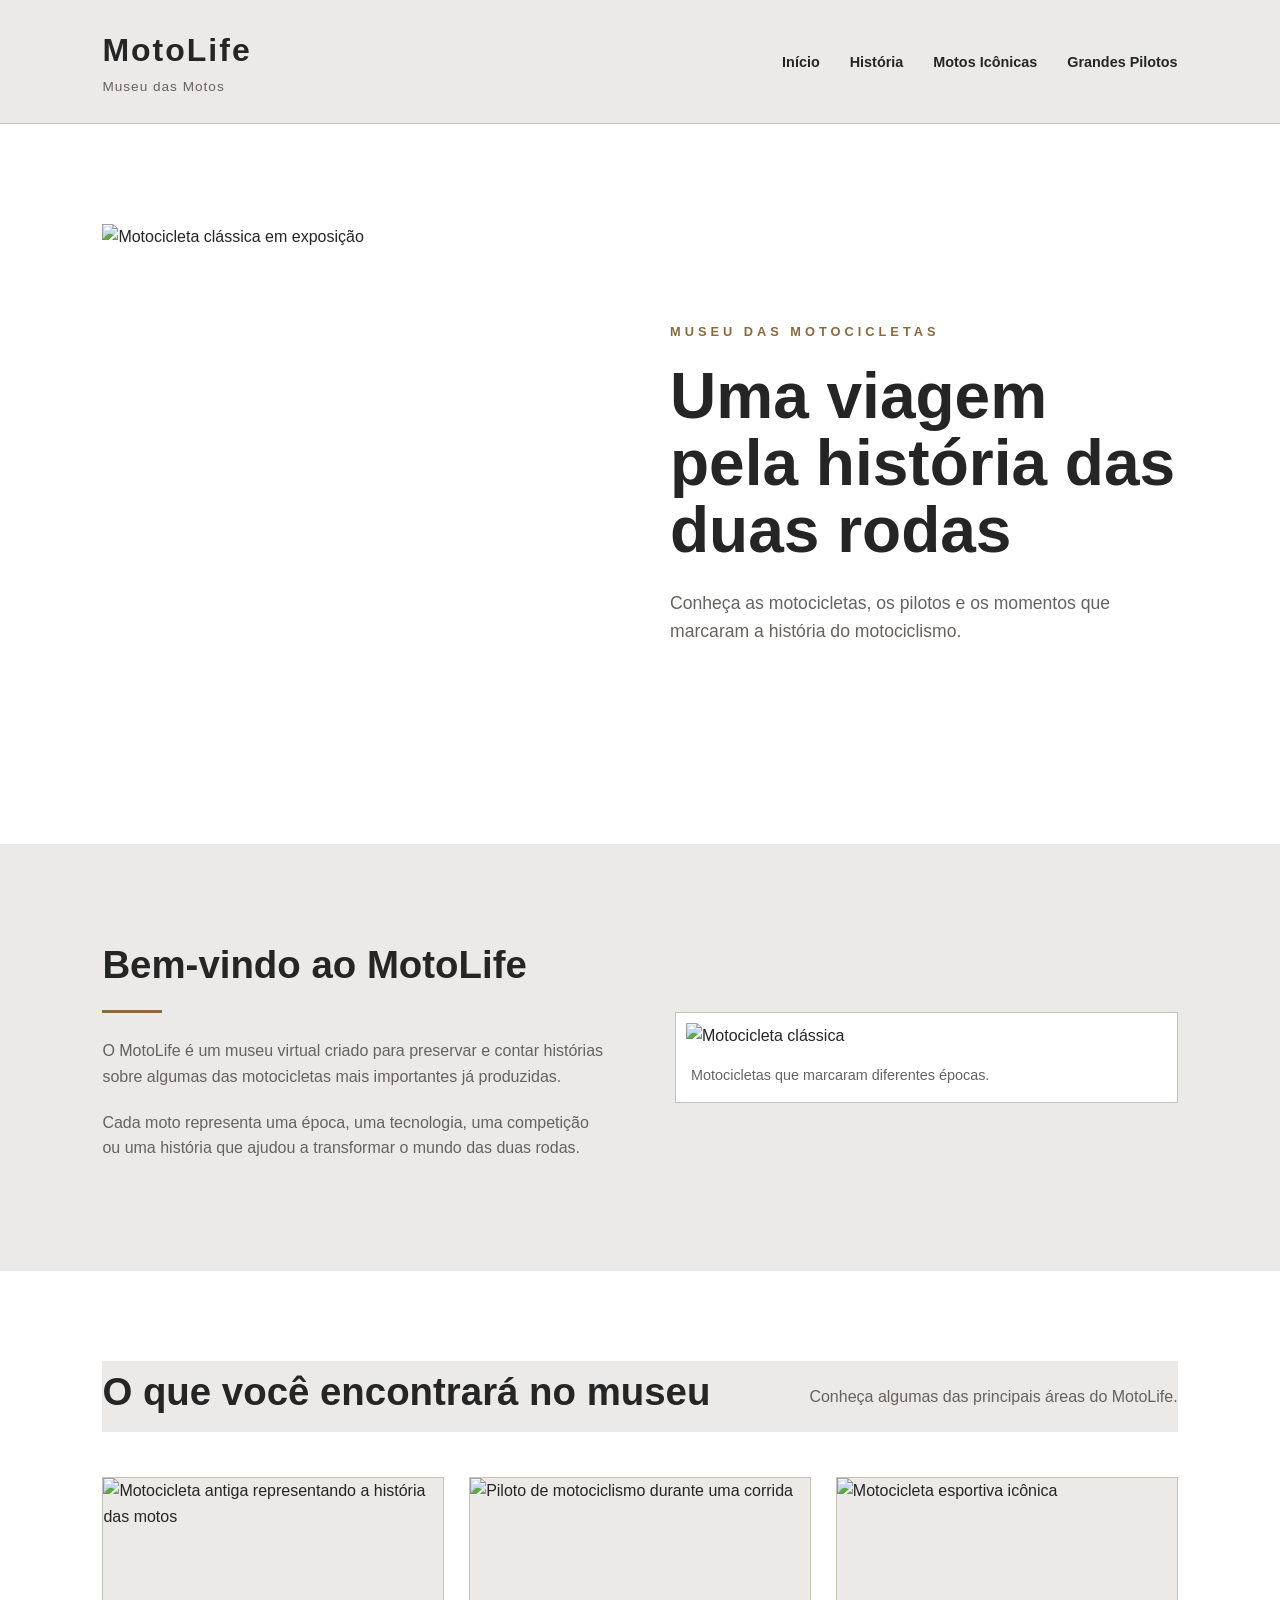
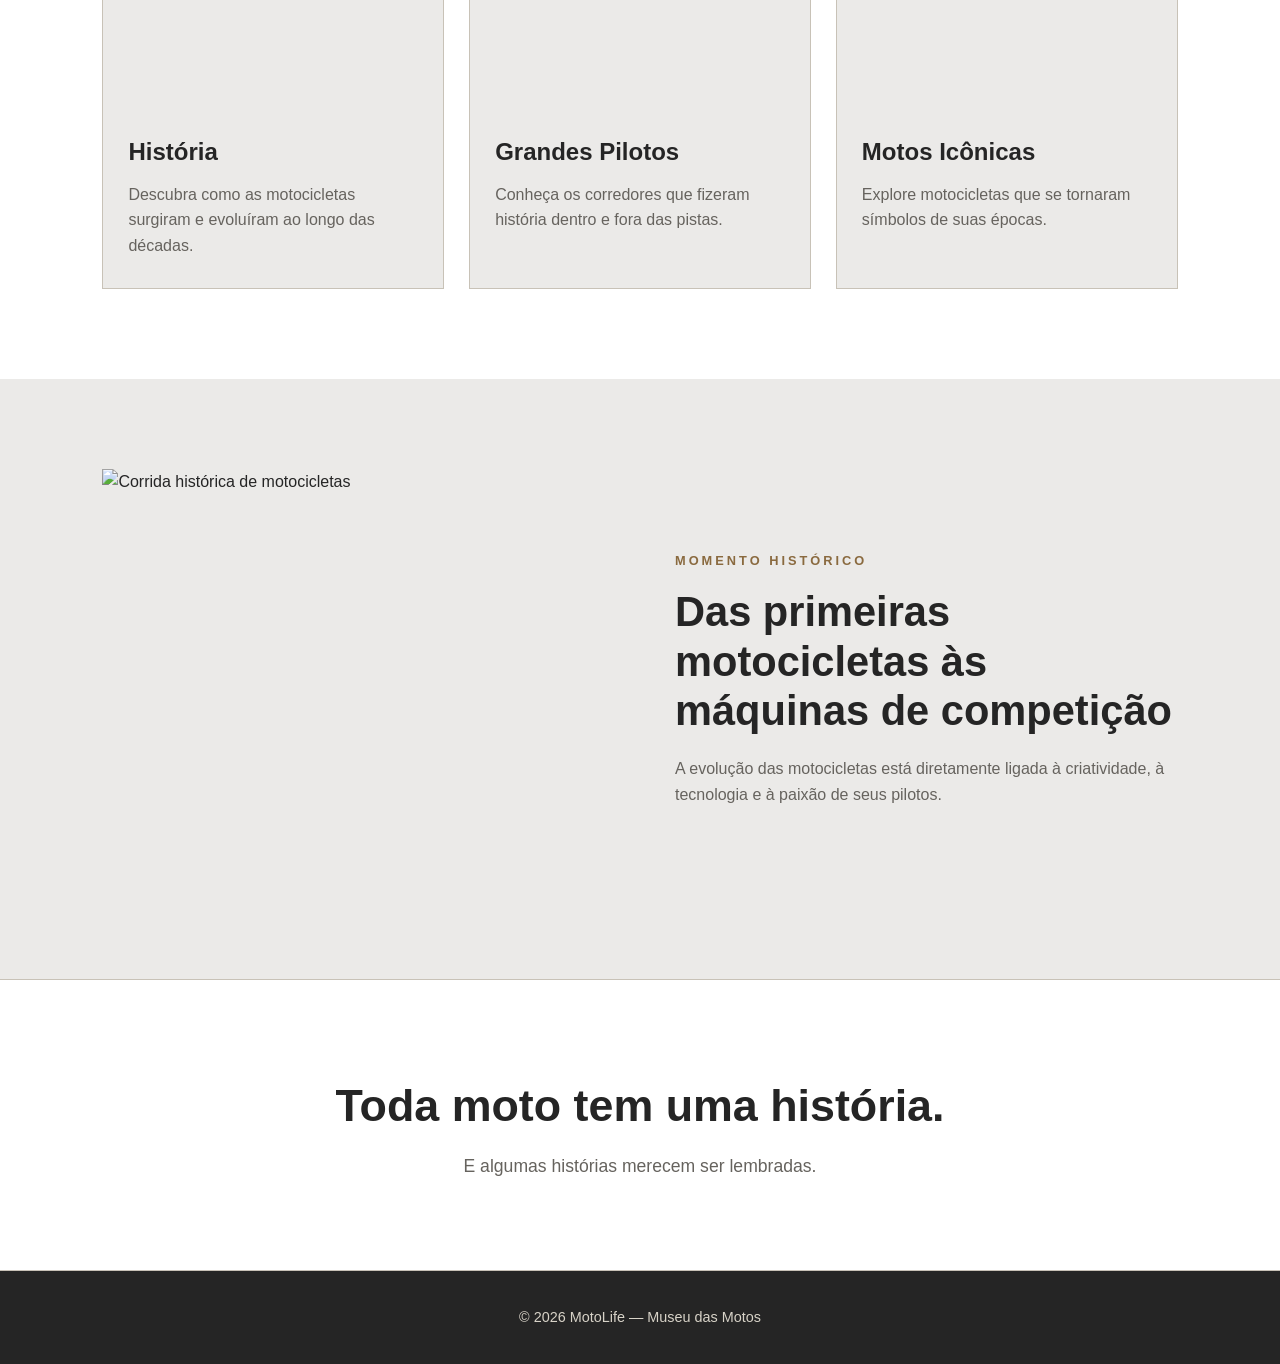
==== index.html @ 81f2f7bb "add imagens" ====
<!DOCTYPE html>
<html lang="pt-BR">

<head>
    <meta charset="UTF-8">
    <meta name="viewport" content="width=device-width, initial-scale=1.0">
     <link rel="stylesheet" href="style.css">
    <title>MotoLife | Museu das Motos</title>

    <meta name="description"
        content="MotoLife é um museu virtual dedicado à história das motocicletas e dos grandes pilotos.">
</head>

<body>

    <!-- CABEÇALHO -->
    <header>

    <div class="logo">
        <h1>MotoLife</h1>
        <p>Museu das Motos</p>
    </div>

    <nav>
        <ul>
            <li>
                <a href="index.html">Início</a>
            </li>

            <li>
                <a href="historia.html">História</a>
            </li>

            <li>
                <a href="motos.html">Motos Icônicas</a>
            </li>

            <li>
                <a href="pilotos.html">Grandes Pilotos</a>
            </li>
        </ul>
    </nav>

</header>


    <main>

        <!-- HERO -->
        <section class="hero">

            <div class="hero-imagem">

                <img
                    src="https://imgs.search.brave.com/AePEMI7SV2tPJ66_HPcptc2qGeaDlQqDUoSBNBCrRZ0/rs:fit:860:0:0:0/g:ce/aHR0cHM6Ly9pbWcu/ZnJlZXBpay5jb20v/cHNkLXByZW1pdW0v/cGlsb3RvLW1vdG9j/aWNsZXRhcy1pbmNs/aW5hLWN1cnZhLWFs/dGEtdmVsb2NpZGFk/LXBpc3RhXzU1NTYw/MS00NDM2Mi5qcGc_/c2VtdD1haXNfaHli/cmlkJnc9NzQw"
                    alt="Motocicleta clássica em exposição">

            </div>


            <div class="hero-conteudo">

                <p>MUSEU DAS MOTOCICLETAS</p>

                <h2>
                    Uma viagem pela história
                    das duas rodas
                </h2>

                <p>
                    Conheça as motocicletas, os pilotos e os momentos
                    que marcaram a história do motociclismo.
                </p>

            </div>

        </section>


        <!-- INTRODUÇÃO -->
        <section class="introducao">

            <div>

                <h2>Bem-vindo ao MotoLife</h2>

                <p>
                    O MotoLife é um museu virtual criado para preservar
                    e contar histórias sobre algumas das motocicletas
                    mais importantes já produzidas.
                </p>

                <p>
                    Cada moto representa uma época, uma tecnologia,
                    uma competição ou uma história que ajudou a transformar
                    o mundo das duas rodas.
                </p>

            </div>


            <figure>

                <img
                    src="https://commons.wikimedia.org/wiki/Special:Redirect/file/Honda%20CB%20750%20Four.jpg"
                    alt="Motocicleta clássica">

                <figcaption>
                    Motocicletas que marcaram diferentes épocas.
                </figcaption>

            </figure>

        </section>


        <!-- DESTAQUES -->
        <section class="destaques">

            <header>

                <h2>O que você encontrará no museu</h2>

                <p>
                    Conheça algumas das principais áreas do MotoLife.
                </p>

            </header>


            <div class="destaques-container">


                <!-- HISTÓRIA -->
                <article>

                    <figure>

                        <img
                            src="https://www.motociclismo.es/uploads/s1/13/88/50/53/bmw-r32-1923-1.jpeg"
                            alt="Motocicleta antiga representando a história das motos">

                    </figure>

                    <h3>História</h3>

                    <p>
                        Descubra como as motocicletas surgiram e
                        evoluíram ao longo das décadas.
                    </p>

                </article>


                <!-- PILOTOS -->
                <article>

                    <figure>

                        <img
                            src="https://i0.wp.com/classictwowheels.com.au/wp-content/uploads/2020/11/Ago-Daytona-200-TZ750-beat-Roberts-1.jpeg?resize=1536%2C1023&ssl=1"
                            alt="Piloto de motociclismo durante uma corrida">

                    </figure>

                    <h3>Grandes Pilotos</h3>

                    <p>
                        Conheça os corredores que fizeram história
                        dentro e fora das pistas.
                    </p>

                </article>


                <!-- MOTOS -->
                <article>

                    <figure>

                        <img
                            src="https://www.cyclenews.com/wp-content/uploads/2019/09/1994-Ducati-916.jpg"
                            alt="Motocicleta esportiva icônica">

                    </figure>

                    <h3>Motos Icônicas</h3>

                    <p>
                        Explore motocicletas que se tornaram
                        símbolos de suas épocas.
                    </p>

                </article>


            </div>

        </section>


        <!-- MOMENTO HISTÓRICO -->
        <section class="momento-historico">

            <figure>

                <img
                    src="imagens/corrida-historica.jpg"
                    alt="Corrida histórica de motocicletas">

            </figure>


            <div>

                <p>MOMENTO HISTÓRICO</p>

                <h2>
                    Das primeiras motocicletas
                    às máquinas de competição
                </h2>

                <p>
                    A evolução das motocicletas está diretamente ligada
                    à criatividade, à tecnologia e à paixão de seus pilotos.
                </p>

            </div>

        </section>


        <!-- CHAMADA FINAL -->
        <section class="chamada">

            <h2>
                Toda moto tem uma história.
            </h2>

            <p>
                E algumas histórias merecem ser lembradas.
            </p>

        </section>

    </main>


    <!-- RODAPÉ -->
    <footer>

        <p>
            &copy; 2026 MotoLife — Museu das Motos
        </p>

    </footer>

</body>

</html>
---- style.css ----
/* ========================================
   VARIÁVEIS DE CORES
======================================== */

:root {
    --fundo: #ebeae8;
    --fundo-secundario: #ffffff;

    --texto: #252525;
    --texto-secundario: #66635E;

    --destaque: #8A6A3F;

    --borda: #C8C2B7;
}


/* ========================================
   CONFIGURAÇÕES GERAIS
======================================== */

* {
    margin: 0;
    padding: 0;
    box-sizing: border-box;
}

html {
    scroll-behavior: smooth;
}

body {
    font-family: Arial, Helvetica, sans-serif;

    background-color: var(--fundo);
    color: var(--texto);

    line-height: 1.6;
}

img {
    width: 100%;
    display: block;
}

figure {
    margin: 0;
}


/* ========================================
   CABEÇALHO
======================================== */

header {
    background-color: var(--fundo);

    padding: 25px 8%;

    border-bottom: 1px solid var(--borda);

    display: flex;

    justify-content: space-between;

    align-items: center;

    gap: 40px;
}

nav ul {
    display: flex;

    align-items: center;

    gap: 30px;

    list-style: none;
}

nav a {
    color: var(--texto);

    text-decoration: none;

    font-size: 0.9rem;

    font-weight: bold;

    transition: color 0.3s ease;
}

nav a:hover {
    color: var(--destaque);
}

.logo h1 {
    color: var(--texto);

    font-size: 2rem;

    letter-spacing: 2px;
}

.logo p {
    color: var(--texto-secundario);

    font-size: 0.85rem;

    letter-spacing: 1px;
}


/* ========================================
   CONTEÚDO
======================================== */

main {
    width: 100%;
}

section {
    padding: 90px 8%;
}


/* ========================================
   HERO
======================================== */

.hero {
    min-height: 80vh;

    display: grid;

    grid-template-columns: 1fr 1fr;

    align-items: center;

    gap: 60px;

    background-color: var(--fundo-secundario);
}

.hero-imagem {
    height: 520px;

    overflow: hidden;
}

.hero-imagem img {
    height: 100%;

    object-fit: cover;
}

.hero-conteudo {
    max-width: 600px;
}

.hero-conteudo > p:first-child {
    color: var(--destaque);

    font-size: 0.8rem;

    font-weight: bold;

    letter-spacing: 4px;

    margin-bottom: 20px;
}

.hero-conteudo h2 {
    color: var(--texto);

    font-size: clamp(2.8rem, 5vw, 4.8rem);

    line-height: 1.05;

    margin-bottom: 25px;
}

.hero-conteudo p:last-child {
    color: var(--texto-secundario);

    font-size: 1.1rem;

    max-width: 500px;
}


/* ========================================
   INTRODUÇÃO
======================================== */

.introducao {
    display: grid;

    grid-template-columns: 1fr 1fr;

    gap: 70px;

    align-items: center;

    background-color: var(--fundo);
}

.introducao h2 {
    color: var(--texto);

    font-size: 2.4rem;

    margin-bottom: 25px;
}

.introducao h2::after {
    content: "";

    display: block;

    width: 60px;

    height: 3px;

    background-color: var(--destaque);

    margin-top: 15px;
}

.introducao p {
    color: var(--texto-secundario);

    margin-bottom: 20px;

    max-width: 600px;
}

.introducao figure {
    background-color: var(--fundo-secundario);

    padding: 10px;

    border: 1px solid var(--borda);
}

.introducao figcaption {
    color: var(--texto-secundario);

    padding: 15px 5px 5px;

    font-size: 0.9rem;
}


/* ========================================
   DESTAQUES
======================================== */

.destaques {
    background-color: var(--fundo-secundario);
}

.destaques > header {
    padding: 0;

    border: none;

    margin-bottom: 45px;
}

.destaques > header h2 {
    color: var(--texto);

    font-size: 2.4rem;

    margin-bottom: 10px;
}

.destaques > header p {
    color: var(--texto-secundario);
}

.destaques-container {
    display: grid;

    grid-template-columns: repeat(3, 1fr);

    gap: 25px;
}


/* ========================================
   CARDS
======================================== */

.destaques article {
    background-color: var(--fundo);

    border: 1px solid var(--borda);

    transition:
        transform 0.3s ease,
        box-shadow 0.3s ease;
}

.destaques article:hover {
    transform: translateY(-5px);

    box-shadow:
        0 10px 25px rgba(0, 0, 0, 0.08);
}

.destaques article figure {
    height: 230px;

    overflow: hidden;
}

.destaques article img {
    height: 100%;

    object-fit: cover;

    transition: transform 0.4s ease;
}

.destaques article:hover img {
    transform: scale(1.04);
}

.destaques article h3 {
    color: var(--texto);

    font-size: 1.5rem;

    padding: 25px 25px 10px;
}

.destaques article p {
    color: var(--texto-secundario);

    padding: 0 25px 30px;
}


/* ========================================
   MOMENTO HISTÓRICO
======================================== */

.momento-historico {
    display: grid;

    grid-template-columns: 1fr 1fr;

    gap: 70px;

    align-items: center;

    background-color: var(--fundo);
}

.momento-historico figure {
    height: 420px;

    overflow: hidden;
}

.momento-historico img {
    height: 100%;

    object-fit: cover;
}

.momento-historico div > p:first-child {
    color: var(--destaque);

    font-size: 0.8rem;

    font-weight: bold;

    letter-spacing: 3px;

    margin-bottom: 15px;
}

.momento-historico h2 {
    color: var(--texto);

    font-size: 2.6rem;

    line-height: 1.2;

    margin-bottom: 20px;
}

.momento-historico div > p:last-child {
    color: var(--texto-secundario);

    max-width: 500px;
}


/* ========================================
   CHAMADA FINAL
======================================== */

.chamada {
    text-align: center;

    background-color: var(--fundo-secundario);

    border-top: 1px solid var(--borda);
    border-bottom: 1px solid var(--borda);
}

.chamada h2 {
    color: var(--texto);

    font-size: 2.8rem;

    margin-bottom: 10px;
}

.chamada p {
    color: var(--texto-secundario);

    font-size: 1.1rem;
}


/* ========================================
   RODAPÉ
======================================== */

footer {
    background-color: #252525;

    text-align: center;

    padding: 35px 8%;
}

footer p {
    color: #D8D3C8;

    font-size: 0.9rem;
}


/* ========================================
   TABLETS
======================================== */

@media (max-width: 900px) {

    .hero {
        grid-template-columns: 1fr;
    }

    .hero-imagem {
        height: 400px;
    }

    .introducao {
        grid-template-columns: 1fr;
    }

    .momento-historico {
        grid-template-columns: 1fr;
    }

    .destaques-container {
        grid-template-columns: 1fr;
    }

}


/* ========================================
   CELULARES
======================================== */

@media (max-width: 600px) {

    section {
        padding: 60px 6%;
    }

    header {
        padding: 20px 6%;
    }

    .hero {
        gap: 30px;
    }

    .hero-imagem {
        height: 300px;
    }

    .hero-conteudo h2 {
        font-size: 2.6rem;
    }

    .introducao h2,
    .destaques > header h2 {
        font-size: 2rem;
    }

    .momento-historico h2 {
        font-size: 2.1rem;
    }

    .momento-historico figure {
        height: 280px;
    }

    .chamada h2 {
        font-size: 2.1rem;
    }

}
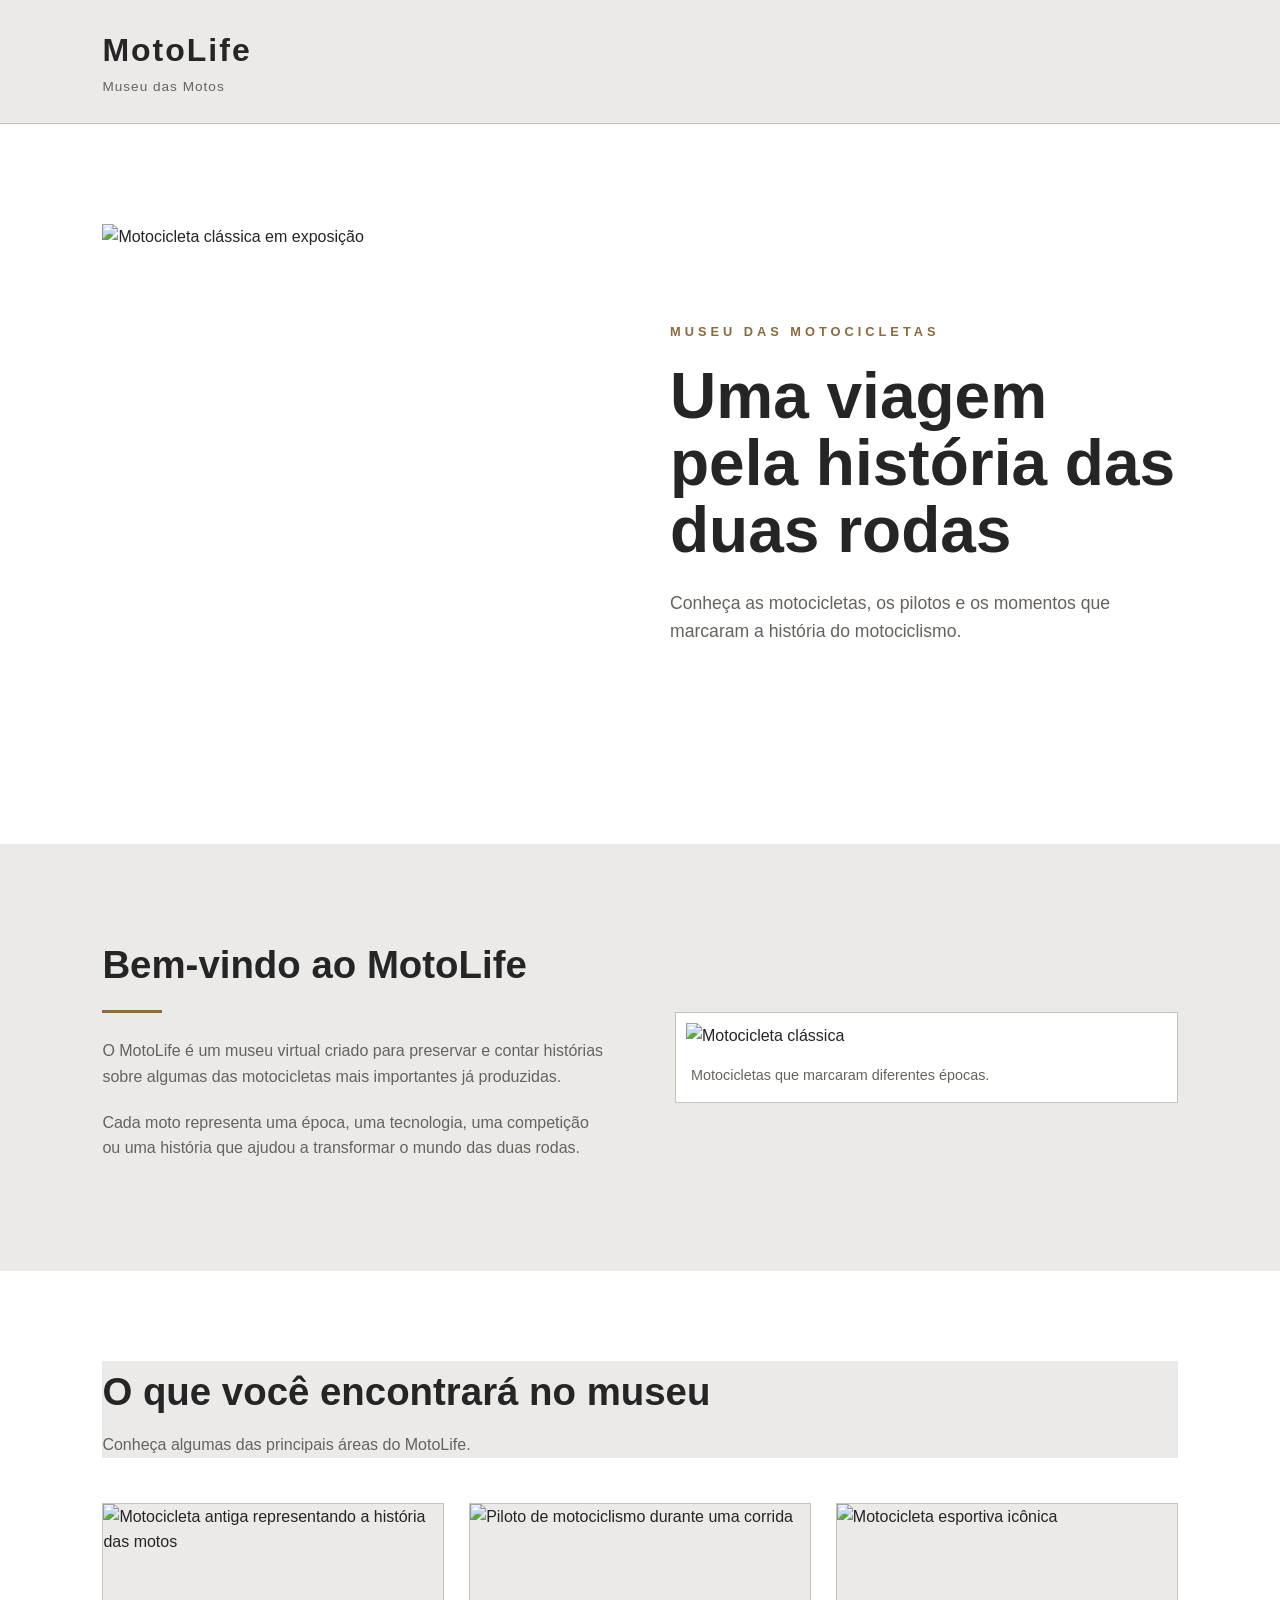
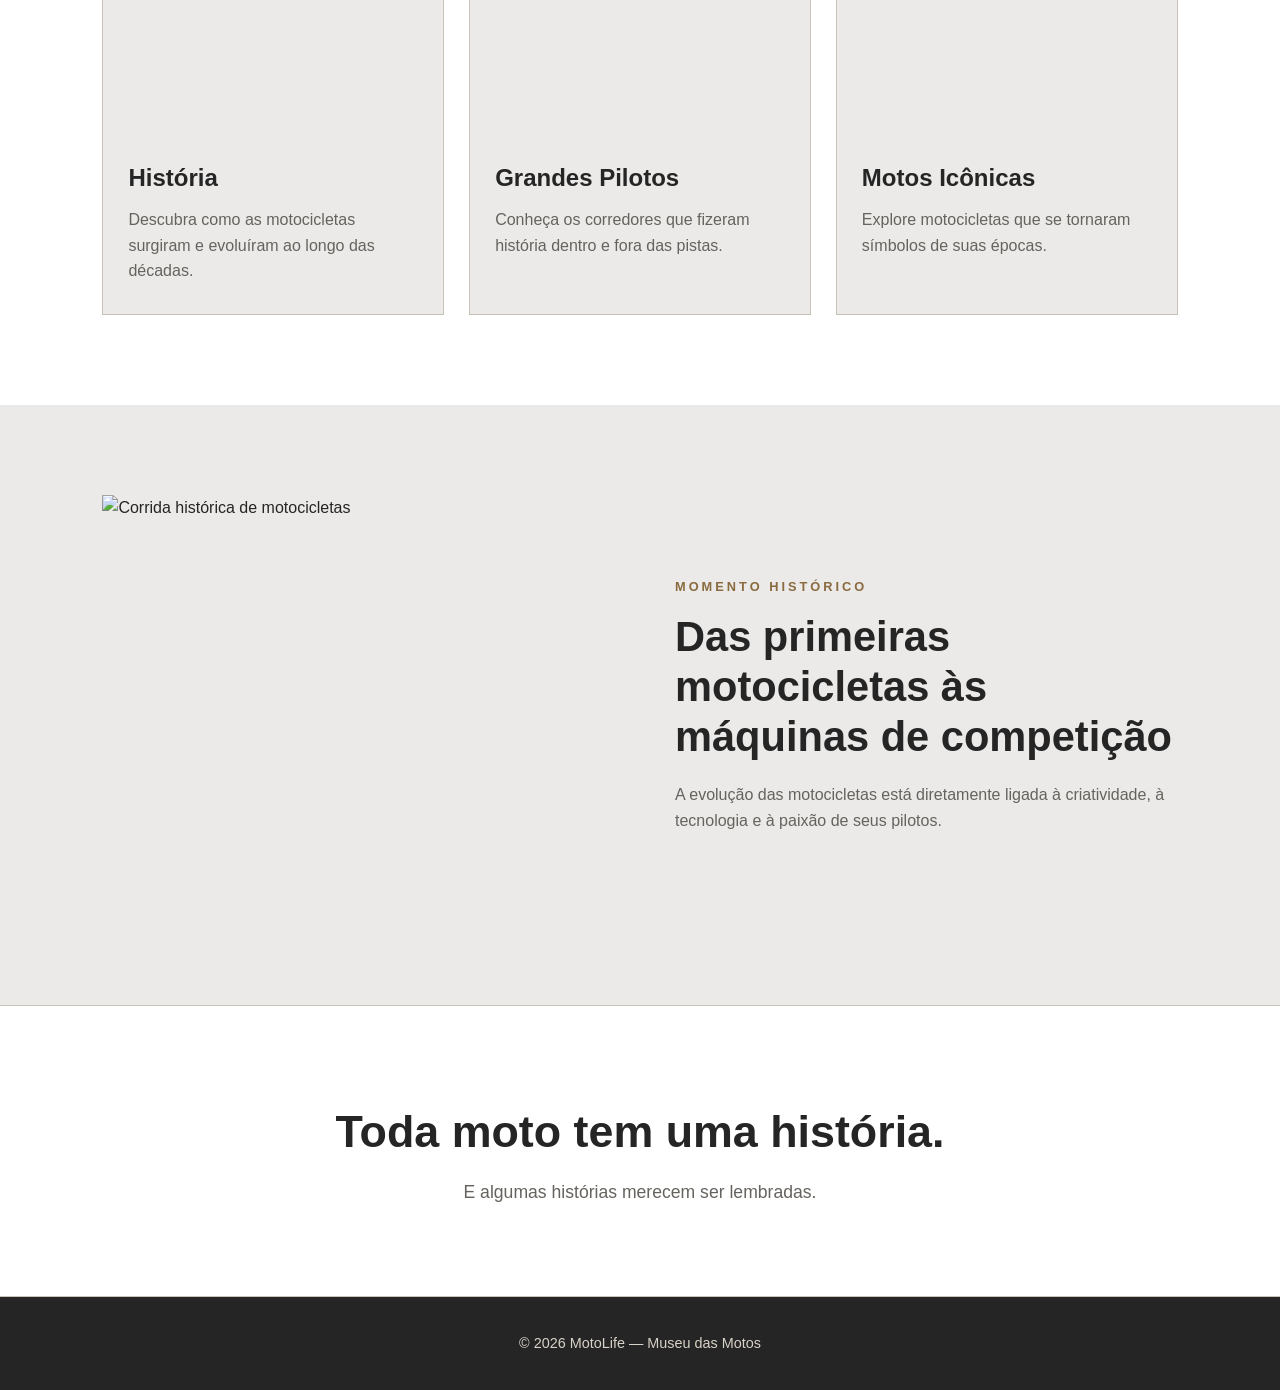
==== commit ff4d15c6: "Merge branch 'main' of https://github.com/anthonyperondi/Tcc" ====
--- a/index.html
+++ b/index.html
@@ -22,27 +22,7 @@
         <p>Museu das Motos</p>
     </div>
 
-    <nav>
-        <ul>
-            <li>
-                <a href="index.html">Início</a>
-            </li>
-
-            <li>
-                <a href="historia.html">História</a>
-            </li>
-
-            <li>
-                <a href="motos.html">Motos Icônicas</a>
-            </li>
-
-            <li>
-                <a href="pilotos.html">Grandes Pilotos</a>
-            </li>
-        </ul>
-    </nav>
-
-</header>
+    </header>
 
 
     <main>
--- a/style.css
+++ b/style.css
@@ -59,40 +59,6 @@
     padding: 25px 8%;
 
     border-bottom: 1px solid var(--borda);
-
-    display: flex;
-
-    justify-content: space-between;
-
-    align-items: center;
-
-    gap: 40px;
-}
-
-nav ul {
-    display: flex;
-
-    align-items: center;
-
-    gap: 30px;
-
-    list-style: none;
-}
-
-nav a {
-    color: var(--texto);
-
-    text-decoration: none;
-
-    font-size: 0.9rem;
-
-    font-weight: bold;
-
-    transition: color 0.3s ease;
-}
-
-nav a:hover {
-    color: var(--destaque);
 }
 
 .logo h1 {
@@ -522,3 +488,866 @@
 
 }
 
+/* ========================================
+   PÁGINA - HISTÓRIA DAS MOTOS
+======================================== */
+
+
+/* ========================================
+   ABERTURA DA HISTÓRIA
+======================================== */
+
+.historia-abertura {
+    display: grid;
+
+    grid-template-columns: 1fr 1fr;
+
+    gap: 70px;
+
+    align-items: center;
+
+    background-color: var(--fundo-secundario);
+}
+
+.historia-abertura-conteudo {
+    max-width: 600px;
+}
+
+.titulo-secao {
+    color: var(--destaque);
+
+    font-size: 0.8rem;
+
+    font-weight: bold;
+
+    letter-spacing: 3px;
+
+    margin-bottom: 15px;
+}
+
+.historia-abertura h2 {
+    color: var(--texto);
+
+    font-size: clamp(2.8rem, 5vw, 4.5rem);
+
+    line-height: 1.05;
+
+    margin-bottom: 25px;
+}
+
+.historia-abertura-conteudo > p:last-child {
+    color: var(--texto-secundario);
+
+    font-size: 1.1rem;
+
+    max-width: 550px;
+}
+
+.historia-abertura-imagem {
+    height: 500px;
+
+    background-color: var(--fundo);
+
+    padding: 10px;
+
+    border: 1px solid var(--borda);
+}
+
+.historia-abertura-imagem img {
+    height: 100%;
+
+    object-fit: cover;
+}
+
+.historia-abertura-imagem figcaption {
+    color: var(--texto-secundario);
+
+    padding: 10px 5px;
+
+    font-size: 0.85rem;
+}
+
+
+/* ========================================
+   CABEÇALHOS DAS SEÇÕES
+======================================== */
+
+.secao-header {
+    padding: 0;
+
+    border: none;
+
+    background: transparent;
+
+    margin-bottom: 50px;
+}
+
+.secao-header h2 {
+    color: var(--texto);
+
+    font-size: 2.6rem;
+
+    margin-bottom: 10px;
+}
+
+.secao-header > p:last-child {
+    color: var(--texto-secundario);
+
+    max-width: 650px;
+}
+
+
+/* ========================================
+   LINHA DO TEMPO
+======================================== */
+
+.linha-tempo {
+    background-color: var(--fundo);
+}
+
+.linha-tempo-marcadores {
+    display: flex;
+
+    justify-content: space-between;
+
+    align-items: center;
+
+    position: relative;
+
+    max-width: 900px;
+
+    margin: 0 auto 80px;
+
+    padding: 0 10px;
+}
+
+.linha-tempo-marcadores::before {
+    content: "";
+
+    position: absolute;
+
+    top: 50%;
+
+    left: 0;
+
+    right: 0;
+
+    height: 2px;
+
+    background-color: var(--borda);
+
+    z-index: 0;
+}
+
+.linha-tempo-marcadores span {
+    position: relative;
+
+    z-index: 1;
+
+    background-color: var(--fundo);
+
+    border: 2px solid var(--destaque);
+
+    width: 55px;
+
+    height: 55px;
+
+    border-radius: 50%;
+
+    display: flex;
+
+    align-items: center;
+
+    justify-content: center;
+
+    text-align: center;
+
+    color: var(--texto);
+
+    font-size: 0.75rem;
+
+    font-weight: bold;
+}
+
+
+/* ========================================
+   EVENTOS HISTÓRICOS
+======================================== */
+
+.evento-historico {
+    max-width: 1100px;
+
+    margin: 0 auto 100px;
+}
+
+.evento-ano {
+    margin-bottom: 20px;
+}
+
+.evento-ano span {
+    color: var(--destaque);
+
+    font-size: 1.5rem;
+
+    font-weight: bold;
+
+    letter-spacing: 2px;
+}
+
+.evento-conteudo {
+    display: grid;
+
+    grid-template-columns: 1fr 1fr;
+
+    gap: 60px;
+
+    align-items: center;
+}
+
+.evento-conteudo figure {
+    height: 400px;
+
+    overflow: hidden;
+
+    background-color: var(--fundo-secundario);
+
+    padding: 8px;
+
+    border: 1px solid var(--borda);
+}
+
+.evento-conteudo figure img {
+    height: 100%;
+
+    object-fit: cover;
+}
+
+.evento-conteudo figcaption {
+    display: none;
+}
+
+.evento-texto h3 {
+    color: var(--texto);
+
+    font-size: 2.3rem;
+
+    line-height: 1.15;
+
+    margin-bottom: 20px;
+}
+
+.evento-texto p:not(.titulo-secao) {
+    color: var(--texto-secundario);
+
+    margin-bottom: 15px;
+
+    max-width: 500px;
+}
+
+
+/* ========================================
+   EVENTO INVERTIDO
+======================================== */
+
+.evento-invertido .evento-conteudo {
+    grid-template-columns: 1fr 1fr;
+}
+
+.evento-invertido .evento-conteudo figure {
+    order: 2;
+}
+
+.evento-invertido .evento-texto {
+    order: 1;
+}
+
+
+/* ========================================
+   MOTO EM DESTAQUE
+======================================== */
+
+.moto-destaque {
+    max-width: 1200px;
+
+    margin: 0 auto 100px;
+
+    display: grid;
+
+    grid-template-columns: 1.2fr 1fr;
+
+    background-color: var(--fundo-secundario);
+
+    border: 1px solid var(--borda);
+}
+
+.moto-destaque-imagem {
+    min-height: 500px;
+
+    overflow: hidden;
+}
+
+.moto-destaque-imagem img {
+    width: 100%;
+
+    height: 100%;
+
+    object-fit: cover;
+}
+
+.moto-destaque-conteudo {
+    padding: 60px;
+    
+    display: flex;
+
+    flex-direction: column;
+
+    justify-content: center;
+}
+
+.moto-destaque-conteudo h3 {
+    color: var(--texto);
+
+    font-size: 2.8rem;
+
+    margin-bottom: 20px;
+}
+
+.moto-destaque-conteudo > p:not(.titulo-secao) {
+    color: var(--texto-secundario);
+
+    margin-bottom: 35px;
+}
+
+
+/* ========================================
+   FICHA DA MOTO
+======================================== */
+
+.ficha-moto {
+    display: grid;
+
+    grid-template-columns: repeat(3, 1fr);
+
+    border-top: 1px solid var(--borda);
+
+    padding-top: 25px;
+
+    gap: 15px;
+}
+
+.ficha-moto div {
+    display: flex;
+
+    flex-direction: column;
+
+    gap: 5px;
+}
+
+.ficha-moto strong {
+    color: var(--texto);
+
+    font-size: 1.2rem;
+}
+
+.ficha-moto span {
+    color: var(--texto-secundario);
+
+    font-size: 0.75rem;
+
+    text-transform: uppercase;
+
+    letter-spacing: 1px;
+}
+
+
+/* ========================================
+   CURIOSIDADE
+======================================== */
+
+.curiosidade {
+    max-width: 900px;
+
+    margin: 0 auto 100px;
+
+    padding: 40px;
+
+    display: grid;
+
+    grid-template-columns: 70px 1fr;
+
+    gap: 25px;
+
+    align-items: center;
+
+    background-color: var(--fundo-secundario);
+
+    border: 1px solid var(--borda);
+
+    border-left: 4px solid var(--destaque);
+}
+
+.curiosidade-icone {
+    width: 55px;
+
+    height: 55px;
+
+    border-radius: 50%;
+
+    background-color: var(--destaque);
+
+    color: white;
+
+    display: flex;
+
+    align-items: center;
+
+    justify-content: center;
+
+    font-size: 1.5rem;
+
+    font-weight: bold;
+}
+
+.curiosidade h3 {
+    color: var(--texto);
+
+    font-size: 1.5rem;
+
+    margin-bottom: 10px;
+}
+
+.curiosidade p:not(.titulo-secao) {
+    color: var(--texto-secundario);
+}
+
+
+/* ========================================
+   GALERIA DE PERÍODO
+======================================== */
+
+.galeria-periodo {
+    background-color: var(--fundo-secundario);
+}
+
+.motos-periodo {
+    display: grid;
+
+    grid-template-columns: repeat(3, 1fr);
+
+    gap: 25px;
+}
+
+.card-moto {
+    background-color: var(--fundo);
+
+    border: 1px solid var(--borda);
+
+    transition:
+        transform 0.3s ease,
+        box-shadow 0.3s ease;
+}
+
+.card-moto:hover {
+    transform: translateY(-5px);
+
+    box-shadow:
+        0 10px 25px rgba(0, 0, 0, 0.08);
+}
+
+.card-moto figure {
+    height: 250px;
+
+    overflow: hidden;
+}
+
+.card-moto figure img {
+    width: 100%;
+
+    height: 100%;
+
+    object-fit: cover;
+
+    transition: transform 0.4s ease;
+}
+
+.card-moto:hover img {
+    transform: scale(1.04);
+}
+
+.card-moto > div {
+    padding: 25px;
+}
+
+.card-moto span {
+    color: var(--destaque);
+
+    font-size: 0.75rem;
+
+    font-weight: bold;
+
+    letter-spacing: 2px;
+}
+
+.card-moto h3 {
+    color: var(--texto);
+
+    font-size: 1.6rem;
+
+    margin: 5px 0 10px;
+}
+
+.card-moto p {
+    color: var(--texto-secundario);
+
+    font-size: 0.95rem;
+}
+
+
+/* ========================================
+   EVOLUÇÃO DAS ESPORTIVAS
+======================================== */
+
+.evolucao-esportivas {
+    background-color: var(--fundo);
+}
+
+.evolucao-container {
+    display: grid;
+
+    grid-template-columns: repeat(3, 1fr);
+
+    gap: 30px;
+}
+
+.evolucao-container article {
+    background-color: var(--fundo-secundario);
+
+    border: 1px solid var(--borda);
+}
+
+.evolucao-container figure {
+    height: 260px;
+
+    overflow: hidden;
+}
+
+.evolucao-container figure img {
+    height: 100%;
+
+    object-fit: cover;
+}
+
+.evolucao-container article > div {
+    padding: 25px;
+}
+
+.evolucao-container span {
+    color: var(--destaque);
+
+    font-size: 0.8rem;
+
+    font-weight: bold;
+
+    letter-spacing: 2px;
+}
+
+.evolucao-container h3 {
+    color: var(--texto);
+
+    font-size: 1.5rem;
+
+    margin: 5px 0 10px;
+}
+
+.evolucao-container p {
+    color: var(--texto-secundario);
+}
+
+
+/* ========================================
+   TECNOLOGIA
+======================================== */
+
+.tecnologia {
+    background-color: var(--fundo-secundario);
+}
+
+.tecnologia-container {
+    display: grid;
+
+    grid-template-columns: repeat(4, 1fr);
+
+    gap: 20px;
+}
+
+.tecnologia-container article {
+    padding: 30px;
+
+    background-color: var(--fundo);
+
+    border: 1px solid var(--borda);
+}
+
+.tecnologia-container span {
+    color: var(--destaque);
+
+    font-size: 0.8rem;
+
+    font-weight: bold;
+}
+
+.tecnologia-container h3 {
+    color: var(--texto);
+
+    font-size: 1.3rem;
+
+    margin: 15px 0 10px;
+}
+
+.tecnologia-container p {
+    color: var(--texto-secundario);
+
+    font-size: 0.9rem;
+}
+
+
+/* ========================================
+   FUTURO
+======================================== */
+
+.futuro {
+    display: grid;
+
+    grid-template-columns: 1fr 1fr;
+
+    gap: 70px;
+
+    align-items: center;
+
+    background-color: var(--fundo);
+}
+
+.futuro figure {
+    height: 420px;
+
+    overflow: hidden;
+
+    border: 1px solid var(--borda);
+}
+
+.futuro figure img {
+    height: 100%;
+
+    object-fit: cover;
+}
+
+.futuro h2 {
+    color: var(--texto);
+
+    font-size: 2.6rem;
+
+    line-height: 1.15;
+
+    margin-bottom: 20px;
+}
+
+.futuro div > p:not(.titulo-secao) {
+    color: var(--texto-secundario);
+
+    margin-bottom: 20px;
+
+    max-width: 500px;
+}
+
+
+/* ========================================
+   FINAL DA HISTÓRIA
+======================================== */
+
+.historia-final {
+    text-align: center;
+
+    background-color: var(--fundo-secundario);
+
+    border-top: 1px solid var(--borda);
+}
+
+.historia-final > p {
+    color: var(--destaque);
+
+    font-size: 0.8rem;
+
+    font-weight: bold;
+
+    letter-spacing: 3px;
+
+    margin-bottom: 15px;
+}
+
+.historia-final h2 {
+    color: var(--texto);
+
+    font-size: 2.8rem;
+
+    line-height: 1.15;
+
+    max-width: 700px;
+
+    margin: 0 auto 30px;
+}
+
+.historia-final a {
+    display: inline-block;
+
+    padding: 12px 25px;
+
+    background-color: var(--texto);
+
+    color: white;
+
+    text-decoration: none;
+
+    font-weight: bold;
+
+    transition: background-color 0.3s ease;
+}
+
+.historia-final a:hover {
+    background-color: var(--destaque);
+}
+
+
+/* ========================================
+   RESPONSIVIDADE - HISTÓRIA
+======================================== */
+
+@media (max-width: 900px) {
+
+    .historia-abertura {
+        grid-template-columns: 1fr;
+    }
+
+    .historia-abertura-imagem {
+        height: 400px;
+    }
+
+    .linha-tempo-marcadores {
+        overflow-x: auto;
+
+        justify-content: flex-start;
+
+        gap: 30px;
+    }
+
+    .linha-tempo-marcadores::before {
+        display: none;
+    }
+
+    .evento-conteudo {
+        grid-template-columns: 1fr;
+    }
+
+    .evento-invertido .evento-conteudo {
+        grid-template-columns: 1fr;
+    }
+
+    .evento-invertido .evento-conteudo figure {
+        order: 1;
+    }
+
+    .evento-invertido .evento-texto {
+        order: 2;
+    }
+
+    .moto-destaque {
+        grid-template-columns: 1fr;
+    }
+
+    .moto-destaque-imagem {
+        min-height: 400px;
+    }
+
+    .motos-periodo {
+        grid-template-columns: 1fr;
+    }
+
+    .evolucao-container {
+        grid-template-columns: 1fr;
+    }
+
+    .tecnologia-container {
+        grid-template-columns: repeat(2, 1fr);
+    }
+
+    .futuro {
+        grid-template-columns: 1fr;
+    }
+
+}
+
+
+@media (max-width: 600px) {
+
+    .historia-abertura h2 {
+        font-size: 2.6rem;
+    }
+
+    .historia-abertura-imagem {
+        height: 300px;
+    }
+
+    .secao-header h2 {
+        font-size: 2rem;
+    }
+
+    .evento-historico {
+        margin-bottom: 70px;
+    }
+
+    .evento-conteudo figure {
+        height: 280px;
+    }
+
+    .evento-texto h3 {
+        font-size: 1.9rem;
+    }
+
+    .moto-destaque-imagem {
+        min-height: 280px;
+    }
+
+    .moto-destaque-conteudo {
+        padding: 30px;
+    }
+
+    .moto-destaque-conteudo h3 {
+        font-size: 2.1rem;
+    }
+
+    .ficha-moto {
+        grid-template-columns: 1fr;
+    }
+
+    .curiosidade {
+        grid-template-columns: 1fr;
+
+        padding: 30px;
+    }
+
+    .tecnologia-container {
+        grid-template-columns: 1fr;
+    }
+
+    .futuro figure {
+        height: 280px;
+    }
+
+    .futuro h2 {
+        font-size: 2.1rem;
+    }
+
+    .historia-final h2 {
+        font-size: 2.1rem;
+    }
+
+}
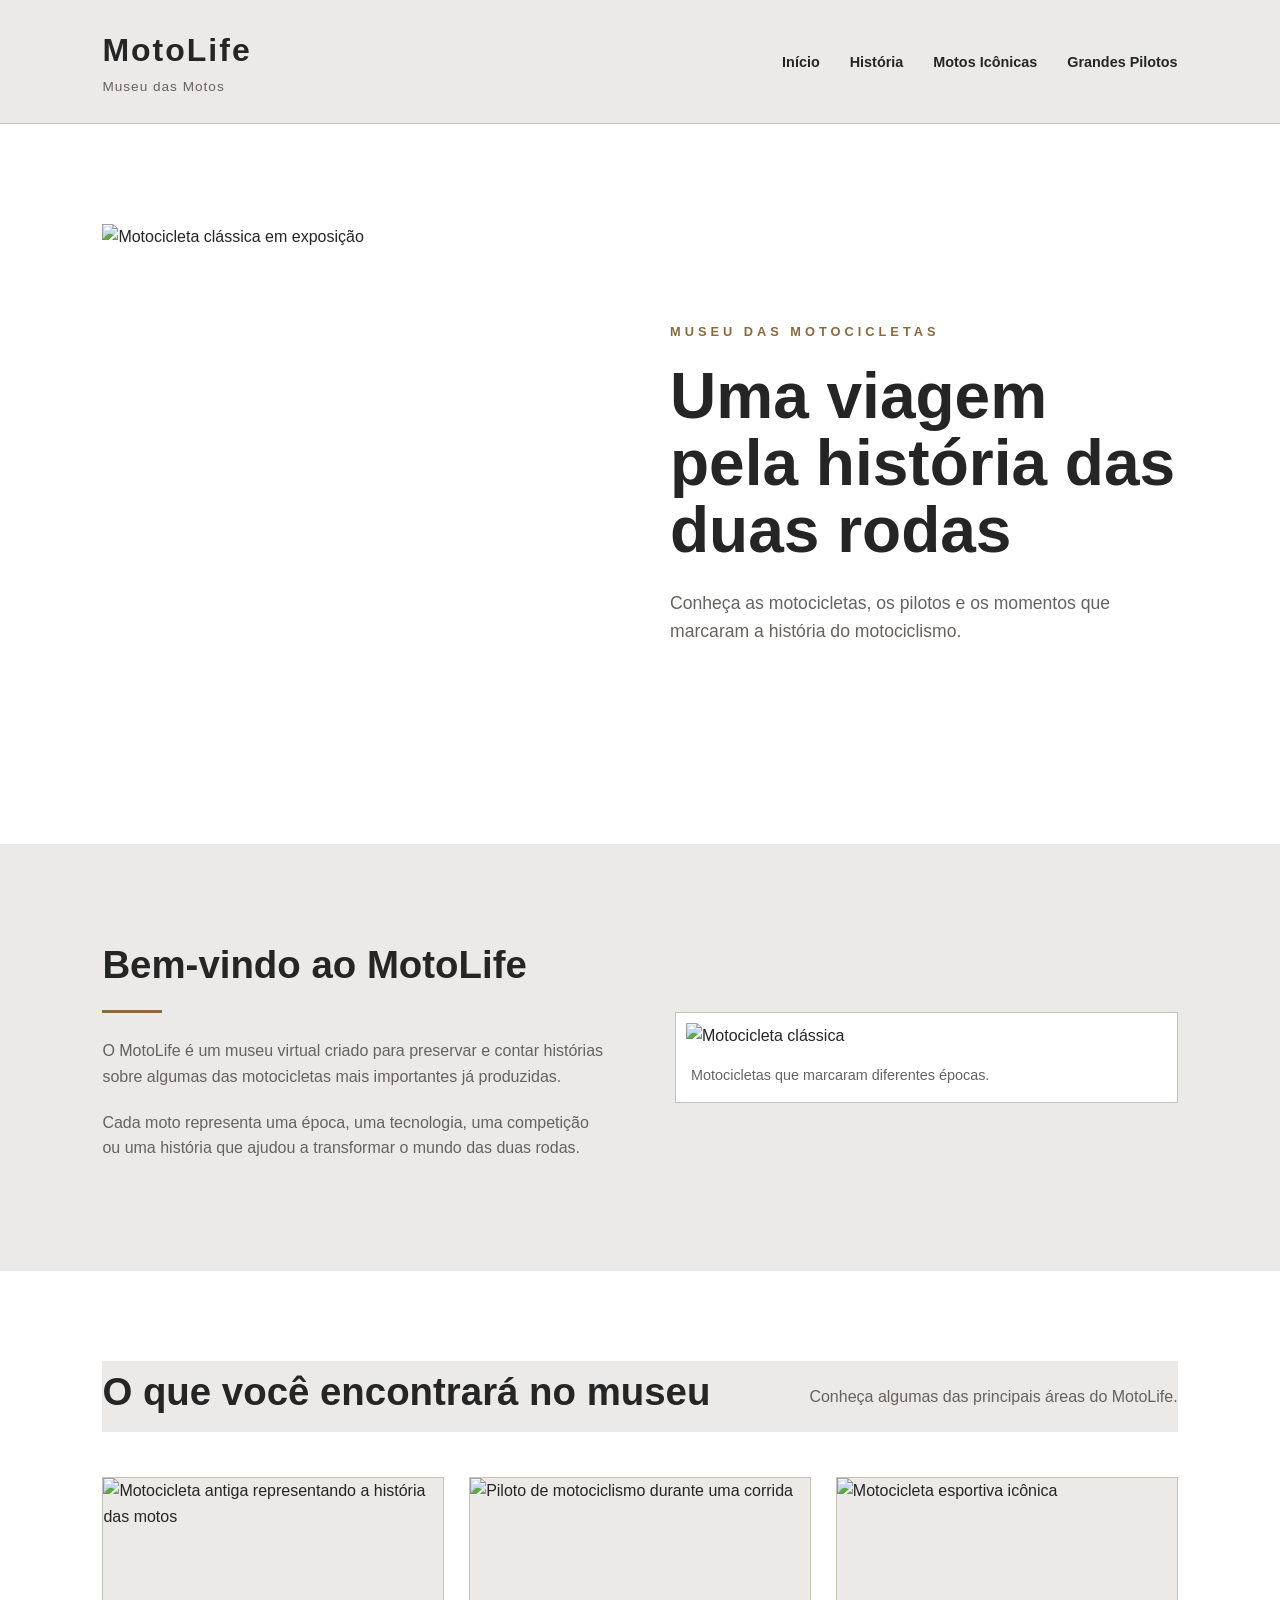
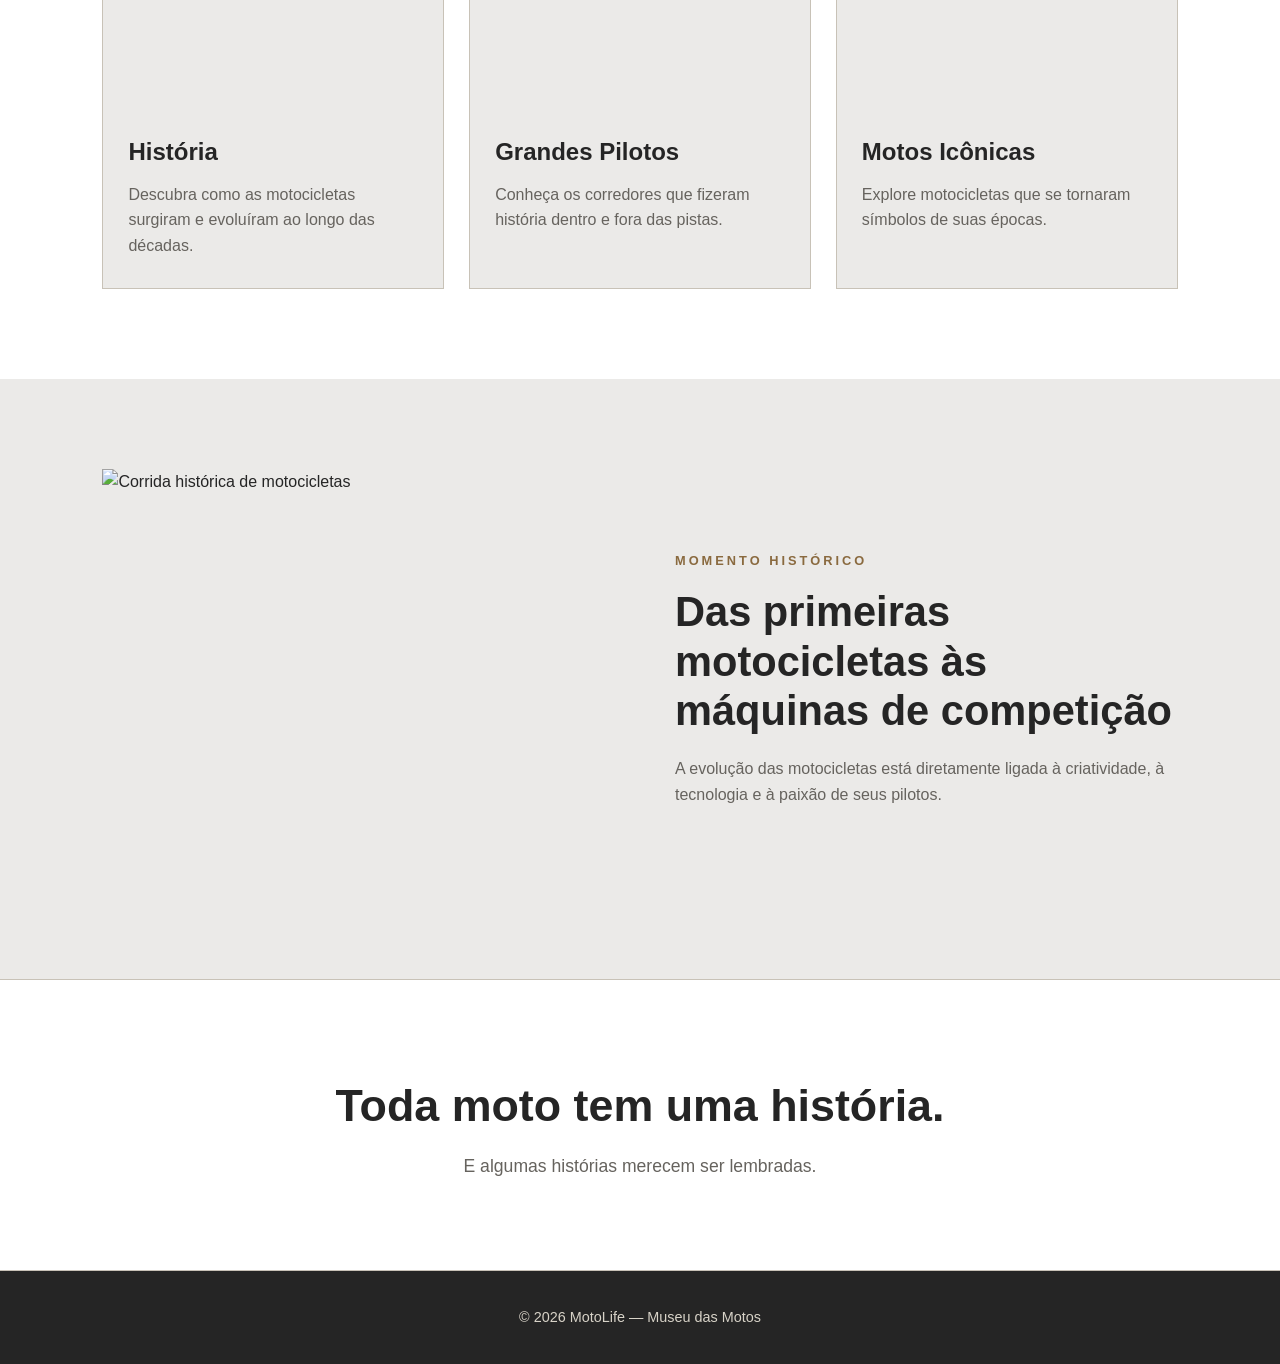
==== commit 40f86f4c: "add imagens na hitoria" ====
--- a/index.html
+++ b/index.html
@@ -22,6 +22,31 @@
         <p>Museu das Motos</p>
     </div>
 
+    <nav>
+
+            <ul>
+
+                <li>
+                    <a href="index.html">Início</a>
+                </li>
+
+                <li>
+                    <a href="historia.html">História</a>
+                </li>
+
+                <li>
+                    <a href="motos.html">Motos Icônicas</a>
+                </li>
+
+                <li>
+                    <a href="pilotos.html">Grandes Pilotos</a>
+                </li>
+
+            </ul>
+
+        </nav>
+
+        
     </header>
 
 
--- a/style.css
+++ b/style.css
@@ -59,6 +59,38 @@
     padding: 25px 8%;
 
     border-bottom: 1px solid var(--borda);
+  display: flex;
+
+    justify-content: space-between;
+
+    align-items: center;
+
+    gap: 40px;
+}
+nav ul {
+    display: flex;
+
+    align-items: center;
+
+    gap: 30px;
+
+    list-style: none;
+}
+
+nav a {
+    color: var(--texto);
+
+    text-decoration: none;
+
+    font-size: 0.9rem;
+
+    font-weight: bold;
+
+    transition: color 0.3s ease;
+}
+
+nav a:hover {
+    color: var(--destaque);
 }
 
 .logo h1 {
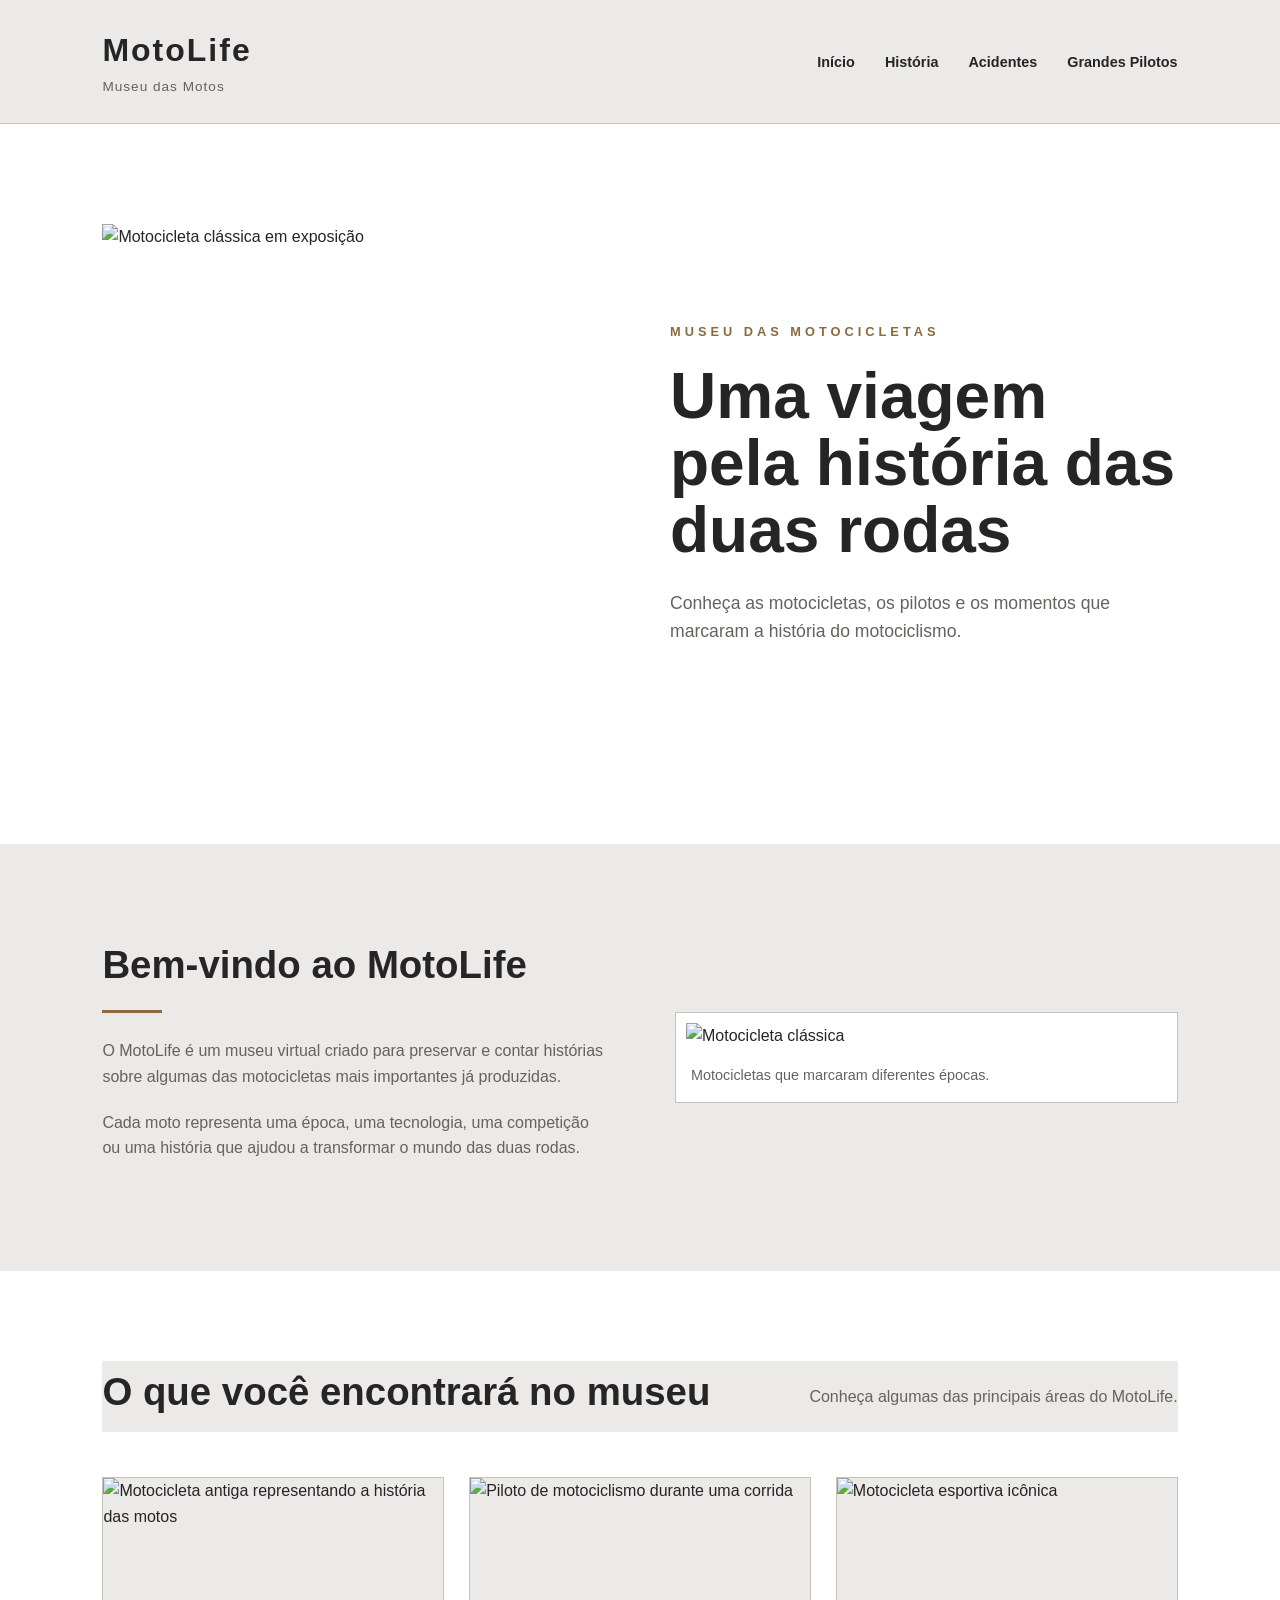
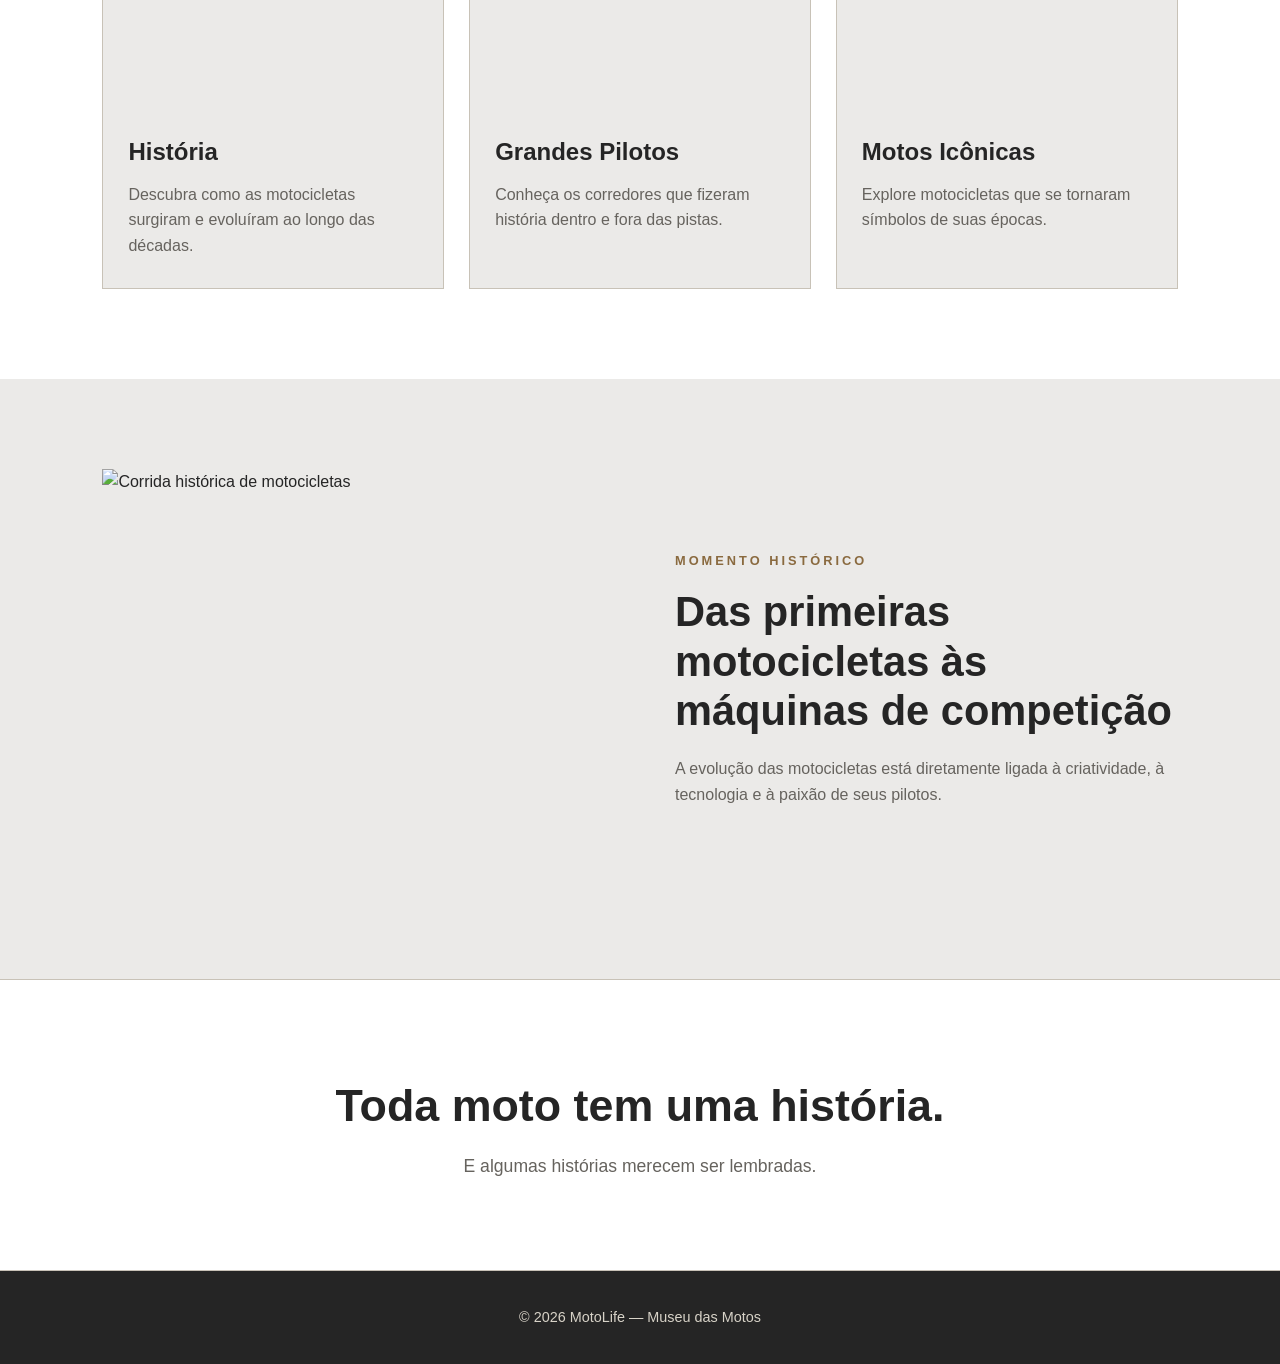
==== commit fbb65650: "html de acidentes" ====
--- a/index.html
+++ b/index.html
@@ -35,7 +35,7 @@
                 </li>
 
                 <li>
-                    <a href="motos.html">Motos Icônicas</a>
+                    <a href="acidentes.html">Acidentes</a>
                 </li>
 
                 <li>
@@ -46,7 +46,7 @@
 
         </nav>
 
-        
+
     </header>
 
 
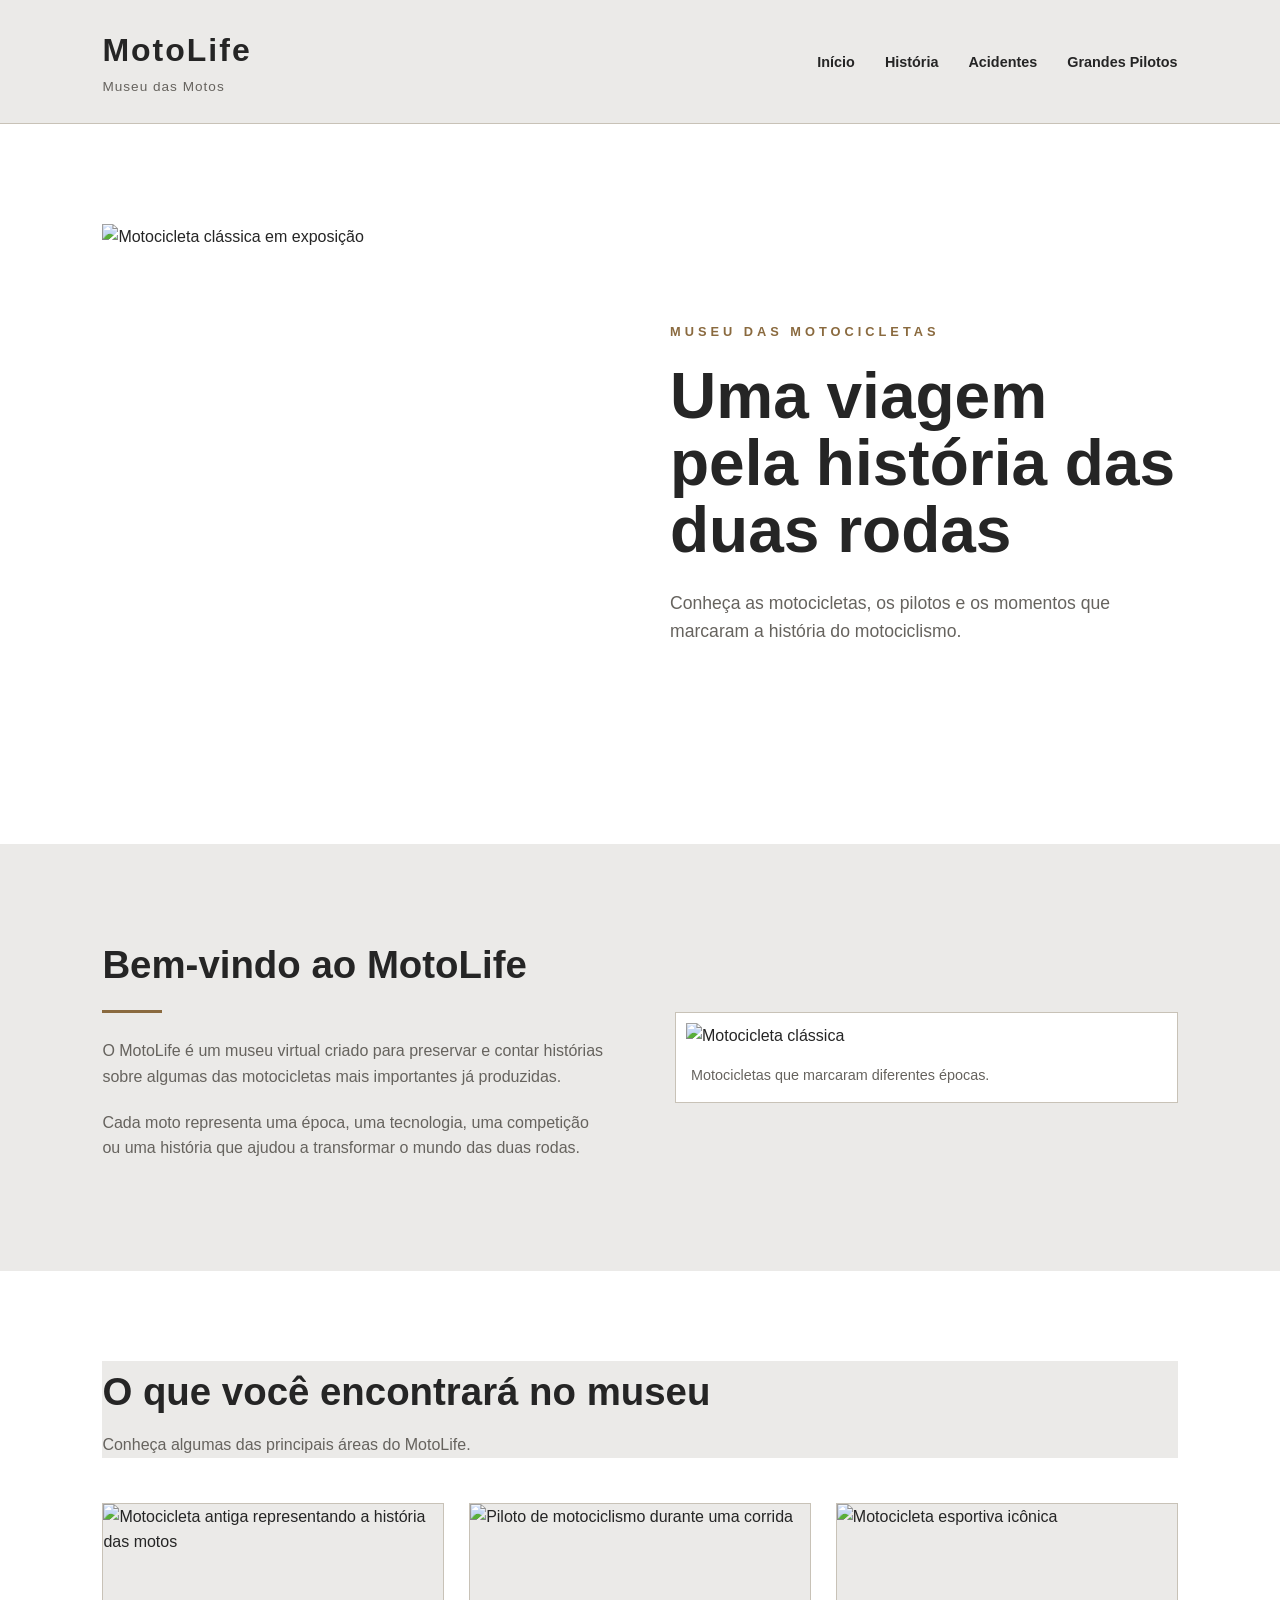
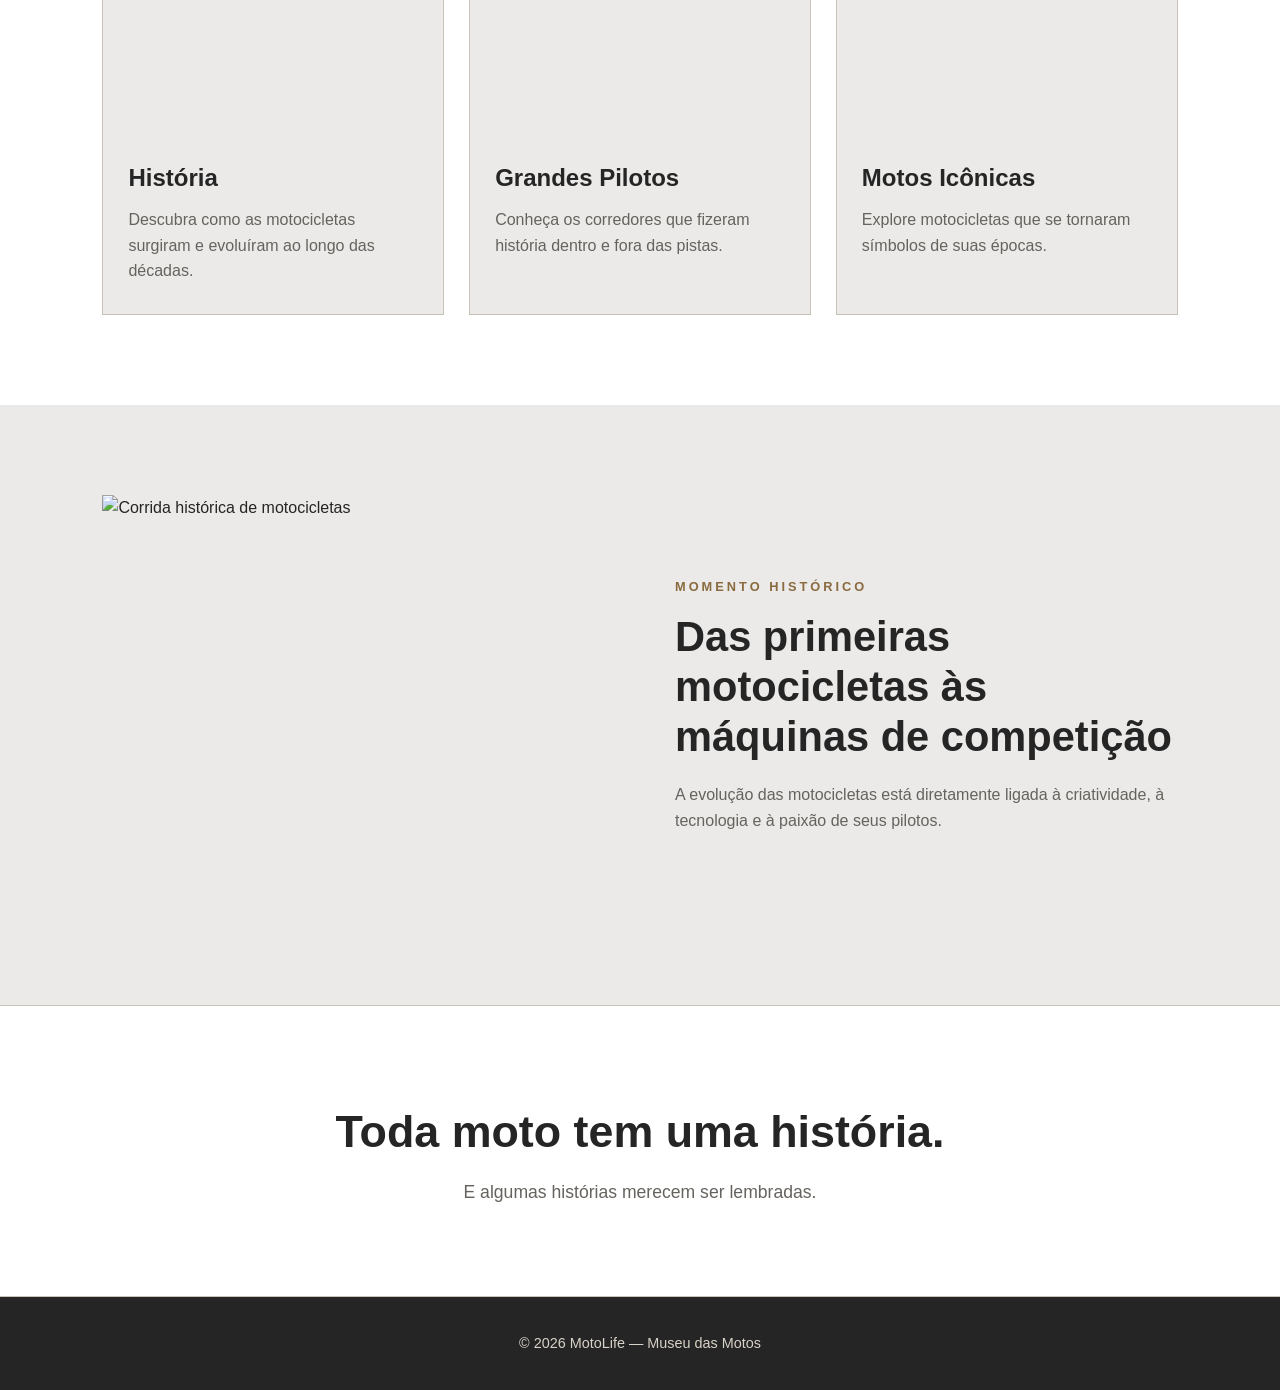
==== commit afee077d: "add hamburguinho" ====
--- a/index.html
+++ b/index.html
@@ -6,6 +6,7 @@
     <meta charset="UTF-8">
     <meta name="viewport" content="width=device-width, initial-scale=1.0">
      <link rel="stylesheet" href="style.css">
+     <script src="script.js" defer></script>
     <title>MotoLife | Museu das Motos</title>
 
     <meta name="description"
@@ -15,39 +16,35 @@
 <body>
 
     <!-- CABEÇALHO -->
-    <header>
-
-    <div class="logo">
-        <h1>MotoLife</h1>
-        <p>Museu das Motos</p>
-    </div>
-
-    <nav>
-
-            <ul>
-
-                <li>
-                    <a href="index.html">Início</a>
-                </li>
-
-                <li>
-                    <a href="historia.html">História</a>
-                </li>
-
-                <li>
-                    <a href="acidentes.html">Acidentes</a>
-                </li>
-
-                <li>
-                    <a href="pilotos.html">Grandes Pilotos</a>
-                </li>
-
-            </ul>
-
-        </nav>
-
-
-    </header>
+  
+<header class="site-header">
+  <div class="logo">
+    <h1>MotoLife</h1>
+    <p>Museu das Motos</p>
+  </div>
+
+  <button
+    class="menu-toggle"
+    type="button"
+    aria-label="Abrir menu"
+    aria-expanded="false"
+    aria-controls="menu-principal"
+  >
+    <span></span>
+    <span></span>
+    <span></span>
+  </button>
+
+  <nav id="menu-principal">
+    <ul>
+      <li><a href="index.html">Início</a></li>
+      <li><a href="historia.html">História</a></li>
+      <li><a href="acidentes.html">Acidentes</a></li>
+      <li><a href="pilotos.html">Grandes Pilotos</a></li>
+    </ul>
+  </nav>
+</header>
+
 
 
     <main>
@@ -211,7 +208,7 @@
             <figure>
 
                 <img
-                    src="imagens/corrida-historica.jpg"
+                    src="https://motonline.com.br/noticia/wp-content/uploads/2026/03/Captura-de-tela-2026-03-23-104445-800x460.png"
                     alt="Corrida histórica de motocicletas">
 
             </figure>
--- a/style.css
+++ b/style.css
@@ -488,7 +488,7 @@
     header {
         padding: 20px 6%;
     }
-
+     
     .hero {
         gap: 30px;
     }
@@ -1382,4 +1382,652 @@
         font-size: 2.1rem;
     }
 
-}+}
+
+
+/* ========================================
+   PÁGINA ACIDENTES — MOTOLIFE
+======================================== */
+
+/* Abertura da página */
+.acidentes-abertura {
+    display: grid;
+    grid-template-columns: 1fr 1.1fr;
+    align-items: center;
+    gap: 50px;
+    padding: 60px 8%;
+}
+
+.acidentes-abertura-conteudo {
+    max-width: 520px;
+}
+
+.titulo-secao {
+    color: var(--destaque);
+    font-size: 0.8rem;
+    font-weight: bold;
+    letter-spacing: 3px;
+    text-transform: uppercase;
+    margin-bottom: 15px;
+}
+
+.acidentes-abertura h2 {
+    font-size: clamp(2rem, 4vw, 3.2rem);
+    line-height: 1.15;
+    margin-bottom: 20px;
+    color: var(--texto);
+}
+
+.acidentes-abertura-conteudo > p:last-child {
+    color: var(--texto-secundario);
+    font-size: 1.05rem;
+    line-height: 1.8;
+}
+
+.acidentes-abertura-imagem {
+    margin: 0;
+    width: 100%;
+}
+
+.acidentes-abertura-imagem img {
+    width: 100%;
+    height: 380px;
+    object-fit: cover;
+    border-radius: 6px;
+    display: block;
+}
+
+.acidentes-abertura-imagem figcaption {
+    color: var(--texto-secundario);
+    font-size: 0.85rem;
+    margin-top: 10px;
+}
+
+
+/* Seção dos acidentes */
+.acidentes-marcantes {
+    padding: 70px 8%;
+    background-color: var(--fundo-secundario);
+}
+
+.acidentes-marcantes .secao-header,
+.seguranca-motociclismo .secao-header {
+    max-width: 680px;
+    margin: 0 auto 40px;
+    text-align: center;
+}
+
+.secao-header h2 {
+    color: var(--texto);
+    font-size: clamp(1.8rem, 3vw, 2.5rem);
+    line-height: 1.2;
+    margin-bottom: 15px;
+    
+}
+
+.secao-header > p:last-child {
+    color: var(--texto-secundario);
+    line-height: 1.7;
+}
+
+
+/* Organização dos cards */
+.acidentes-container {
+    display: grid;
+    grid-template-columns: repeat(2, minmax(0, 1fr));
+    gap: 30px;
+    max-width: 1200px;
+    margin: 0 auto;
+}
+
+.card-acidente {
+    background-color: var(--fundo);
+    border: 1px solid var(--borda);
+    border-radius: 8px;
+    overflow: hidden;
+    min-width: 0;
+    transition: transform 0.25s ease,
+                box-shadow 0.25s ease;
+}
+
+.card-acidente:hover {
+    transform: translateY(-5px);
+    box-shadow: 0 10px 25px rgba(0, 0, 0, 0.09);
+}
+
+.card-acidente figure {
+    margin: 0;
+    overflow: hidden;
+}
+
+.card-acidente figure img {
+    display: block;
+    width: 100%;
+    height: 300px;
+    object-fit: cover;
+    object-position: center;
+    transition: transform 0.35s ease;
+}
+
+.card-acidente:hover figure img {
+    transform: scale(1.03);
+}
+
+.card-acidente figcaption {
+    padding: 10px 20px;
+    color: var(--texto-secundario);
+    font-size: 0.8rem;
+    background-color: var(--fundo-secundario);
+    border-bottom: 1px solid var(--borda);
+}
+
+.card-acidente-conteudo {
+    padding: 25px;
+}
+
+.card-acidente-conteudo span {
+    display: block;
+    color: var(--destaque);
+    font-size: 0.78rem;
+    font-weight: bold;
+    letter-spacing: 2px;
+    margin-bottom: 12px;
+}
+
+.card-acidente-conteudo h3 {
+    color: var(--texto);
+    font-size: 1.4rem;
+    line-height: 1.3;
+    margin-bottom: 15px;
+}
+
+.card-acidente-conteudo p {
+    color: var(--texto-secundario);
+    line-height: 1.8;
+    font-size: 0.95rem;
+}
+
+
+/* Evolução da segurança */
+.seguranca-motociclismo {
+    padding: 70px 8%;
+    background-color: var(--fundo);
+}
+
+.seguranca-container {
+    display: grid;
+    grid-template-columns: repeat(4, minmax(0, 1fr));
+    gap: 20px;
+    max-width: 1200px;
+    margin: 0 auto;
+}
+
+.seguranca-container article {
+    padding: 25px 20px;
+    background-color: var(--fundo-secundario);
+    border: 1px solid var(--borda);
+    border-radius: 6px;
+}
+
+.seguranca-container article span {
+    display: block;
+    color: var(--destaque);
+    font-size: 1.8rem;
+    font-weight: bold;
+    margin-bottom: 18px;
+}
+
+.seguranca-container h3 {
+    color: var(--texto);
+    font-size: 1.1rem;
+    margin-bottom: 10px;
+}
+
+.seguranca-container article p {
+    color: var(--texto-secundario);
+    font-size: 0.9rem;
+    line-height: 1.7;
+}
+
+
+/* Encerramento da página */
+.acidentes-final {
+    padding: 70px 8%;
+    text-align: center;
+    background-color: var(--texto);
+    color: var(--fundo-secundario);
+}
+
+.acidentes-final > p {
+    color: #C8A779;
+    font-size: 0.8rem;
+    font-weight: bold;
+    letter-spacing: 3px;
+    margin-bottom: 18px;
+}
+
+.acidentes-final h2 {
+    max-width: 750px;
+    margin: 0 auto 30px;
+    font-size: clamp(1.7rem, 3vw, 2.5rem);
+    line-height: 1.3;
+}
+
+.acidentes-final a {
+    display: inline-block;
+    padding: 12px 25px;
+    color: var(--fundo-secundario);
+    text-decoration: none;
+    border: 1px solid #C8A779;
+    border-radius: 4px;
+    transition: background-color 0.25s ease,
+                color 0.25s ease;
+}
+
+.acidentes-final a:hover {
+    background-color: #C8A779;
+    color: var(--texto);
+}
+
+
+/* Ajustes para tablets */
+@media (max-width: 900px) {
+    .acidentes-abertura {
+        grid-template-columns: 1fr;
+        gap: 30px;
+        padding: 45px 6%;
+    }
+
+    .acidentes-abertura-conteudo {
+        max-width: 700px;
+    }
+
+    .acidentes-abertura-imagem img {
+        height: 350px;
+    }
+
+    .acidentes-marcantes,
+    .seguranca-motociclismo {
+        padding: 55px 6%;
+    }
+
+    .acidentes-container {
+        gap: 22px;
+    }
+
+    .card-acidente figure img {
+        height: 250px;
+    }
+
+    .seguranca-container {
+        grid-template-columns: repeat(2, minmax(0, 1fr));
+    }
+}
+
+
+/* Ajustes para celulares */
+@media (max-width: 600px) {
+    .acidentes-abertura {
+        padding: 35px 5%;
+    }
+
+    .acidentes-abertura-imagem img {
+        height: 250px;
+    }
+
+    .acidentes-marcantes,
+    .seguranca-motociclismo {
+        padding: 45px 5%;
+    }
+
+    .acidentes-container {
+        grid-template-columns: 1fr;
+        gap: 25px;
+    }
+
+    .card-acidente figure img {
+        height: 240px;
+    }
+
+    .card-acidente-conteudo {
+        padding: 20px;
+    }
+
+    .seguranca-container {
+        grid-template-columns: 1fr;
+        gap: 15px;
+    }
+
+    .acidentes-final {
+        padding: 50px 6%;
+    }
+}
+
+
+/* ==============================
+   PÁGINA GRANDES PILOTOS
+============================== */
+
+/* Abertura */
+.pilotos-abertura {
+    padding: 60px 8%;
+    background-color: var(--fundo-secundario);
+    border-bottom: 1px solid var(--borda);
+}
+
+.pilotos-abertura-conteudo {
+    max-width: 1100px;
+    margin: 0 auto;
+    text-align: center;
+}
+
+.pilotos-abertura h2 {
+    color: var(--destaque);
+    font-size: 2.5rem;
+    margin: 0 0 20px;
+}
+
+.pilotos-abertura p {
+    max-width: 750px;
+    margin: 0 auto;
+    color: var(--texto-secundario);
+    font-size: 1.05rem;
+    line-height: 1.8;
+}
+
+.pilotos-abertura-imagem {
+    max-width: 1100px;
+    height: 350px;
+    margin: 35px auto 0;
+    overflow: hidden;
+    border-radius: 8px;
+}
+
+.pilotos-abertura-imagem img {
+    width: 100%;
+    height: 100%;
+    object-fit: cover;
+    object-position: center;
+}
+
+/* Seção dos pilotos */
+.grandes-pilotos {
+    padding: 60px 8%;
+}
+
+.titulo-secao {
+    color: var(--destaque);
+    font-size: 2rem;
+    margin: 0 0 15px;
+}
+
+.secao-header {
+    margin-bottom: 30px;
+}
+
+.pilotos-container {
+    max-width: 1200px;
+    margin: 35px auto 0;
+    display: grid;
+    grid-template-columns: repeat(2, minmax(0, 1fr));
+    gap: 35px;
+}
+
+/* Cards */
+.card-piloto {
+    background-color: var(--fundo-secundario);
+    border: 1px solid var(--borda);
+    border-radius: 8px;
+    overflow: hidden;
+    transition: transform 0.3s ease, box-shadow 0.3s ease;
+}
+
+.card-piloto:hover {
+    transform: translateY(-5px);
+    box-shadow: 0 8px 20px rgba(0, 0, 0, 0.12);
+}
+
+.card-piloto img {
+    display: block;
+    width: 100%;
+    height: 300px;
+    object-fit: cover;
+    object-position: center;
+}
+
+/* Conteúdo e nomes dos pilotos */
+.card-piloto-conteudo {
+    padding: 28px;
+}
+
+.card-piloto-conteudo h3 {
+    color: var(--destaque);
+    font-size: 1.6rem;
+    line-height: 1.3;
+    margin: 0 0 18px;
+    padding-bottom: 12px;
+    border-bottom: 2px solid var(--destaque);
+}
+
+.card-piloto-conteudo p {
+    color: var(--texto-secundario);
+    line-height: 1.8;
+    margin: 0 0 15px;
+}
+
+.card-piloto-conteudo p:last-child {
+    margin-bottom: 0;
+}
+
+/* Encerramento */
+.pilotos-final {
+    padding: 45px 8%;
+    background-color: var(--fundo-secundario);
+    border-top: 1px solid var(--borda);
+    text-align: center;
+}
+
+.pilotos-final h2 {
+    color: var(--destaque);
+    font-size: 1.8rem;
+    margin: 0 0 15px;
+}
+
+.pilotos-final p {
+    max-width: 750px;
+    margin: 0 auto 25px;
+    color: var(--texto-secundario);
+    line-height: 1.8;
+}
+
+/* Botão voltar ao início */
+.pilotos-final a {
+    display: inline-block;
+
+    padding: 12px 25px;
+
+    background-color: var(--texto);
+
+    color: white;
+
+    text-decoration: none;
+
+    font-weight: bold;
+
+    transition: background-color 0.3s ease;
+}
+
+.pilotos-final a:hover {
+   background-color: var(--destaque);
+}
+
+/* Responsividade */
+@media (max-width: 768px) {
+    .pilotos-abertura {
+        padding: 40px 6%;
+    }
+
+    .pilotos-abertura h2 {
+        font-size: 2rem;
+    }
+
+    .pilotos-abertura-imagem {
+        height: 250px;
+    }
+
+    .grandes-pilotos {
+        padding: 40px 6%;
+    }
+
+    .titulo-secao {
+        font-size: 1.7rem;
+    }
+
+    .pilotos-container {
+        grid-template-columns: 1fr;
+        gap: 25px;
+    }
+
+    .card-piloto img {
+        height: 250px;
+    }
+
+    .card-piloto-conteudo {
+        padding: 22px;
+    }
+
+    .card-piloto-conteudo h3 {
+        font-size: 1.4rem;
+    }
+
+    .pilotos-final {
+        padding: 35px 6%;
+    }
+}
+
+
+
+/* Evita que o conteúdo das grades force
+   a página a ficar mais larga que a tela */
+.hero-conteudo,
+.introducao > *,
+.momento-historico > *,
+.historia-abertura > *,
+.evento-conteudo > *,
+.moto-destaque-conteudo,
+.futuro > *,
+.acidentes-abertura > *,
+.card-acidente,
+.card-piloto,
+.card-moto {
+    min-width: 0;
+}
+
+/* Permite quebrar palavras muito compridas */
+.hero h2,
+.introducao h2,
+.momento-historico h2,
+.historia-abertura h2,
+.evento-texto h3,
+.moto-destaque-conteudo h3,
+.futuro h2,
+.acidentes-abertura h2,
+.card-acidente-conteudo h3,
+.card-piloto-conteudo h3 {
+    overflow-wrap: break-word;
+}
+
+/* Cabeçalhos internos devem empilhar
+   seus títulos e parágrafos */
+.destaques > header,
+.secao-header {
+    display: block;
+}
+
+
+/* ========================================
+   MENU HAMBÚRGUER — MOTOLIFE
+======================================== */
+
+/* Botão escondido no computador */
+.menu-toggle {
+    display: none;
+}
+
+
+/* ========================================
+   CELULARES
+======================================== */
+
+@media (max-width: 600px) {
+
+    /* Cabeçalho principal */
+    .site-header {
+        position: relative;
+        display: flex;
+        flex-wrap: wrap;
+        justify-content: space-between;
+        align-items: center;
+        gap: 15px;
+        padding: 20px 6%;
+    }
+
+    /* Logo */
+    .site-header .logo h1 {
+        font-size: 1.7rem;
+    }
+
+    .site-header .logo p {
+        font-size: 0.75rem;
+    }
+
+    /* Botão hambúrguer */
+    .site-header .menu-toggle {
+        display: flex;
+        flex-direction: column;
+        justify-content: center;
+        gap: 6px;
+        width: 42px;
+        height: 42px;
+        padding: 8px;
+        background: transparent;
+        border: 1px solid var(--borda);
+        border-radius: 4px;
+        cursor: pointer;
+    }
+
+    /* Três linhas do botão */
+    .site-header .menu-toggle span {
+        display: block;
+        width: 100%;
+        height: 2px;
+        background-color: var(--texto);
+    }
+
+    /* Navegação escondida inicialmente */
+    .site-header nav {
+        display: none;
+        width: 100%;
+    }
+
+    /* Links organizados na vertical */
+    .site-header nav ul {
+        display: flex;
+        flex-direction: column;
+        align-items: stretch;
+        gap: 0;
+        padding: 0;
+        margin: 0;
+    }
+
+    .site-header nav li {
+        border-top: 1px solid var(--borda);
+    }
+
+    .site-header nav a {
+        display: block;
+        padding: 12px 0;
+        font-size: 1rem;
+    }
+
+}
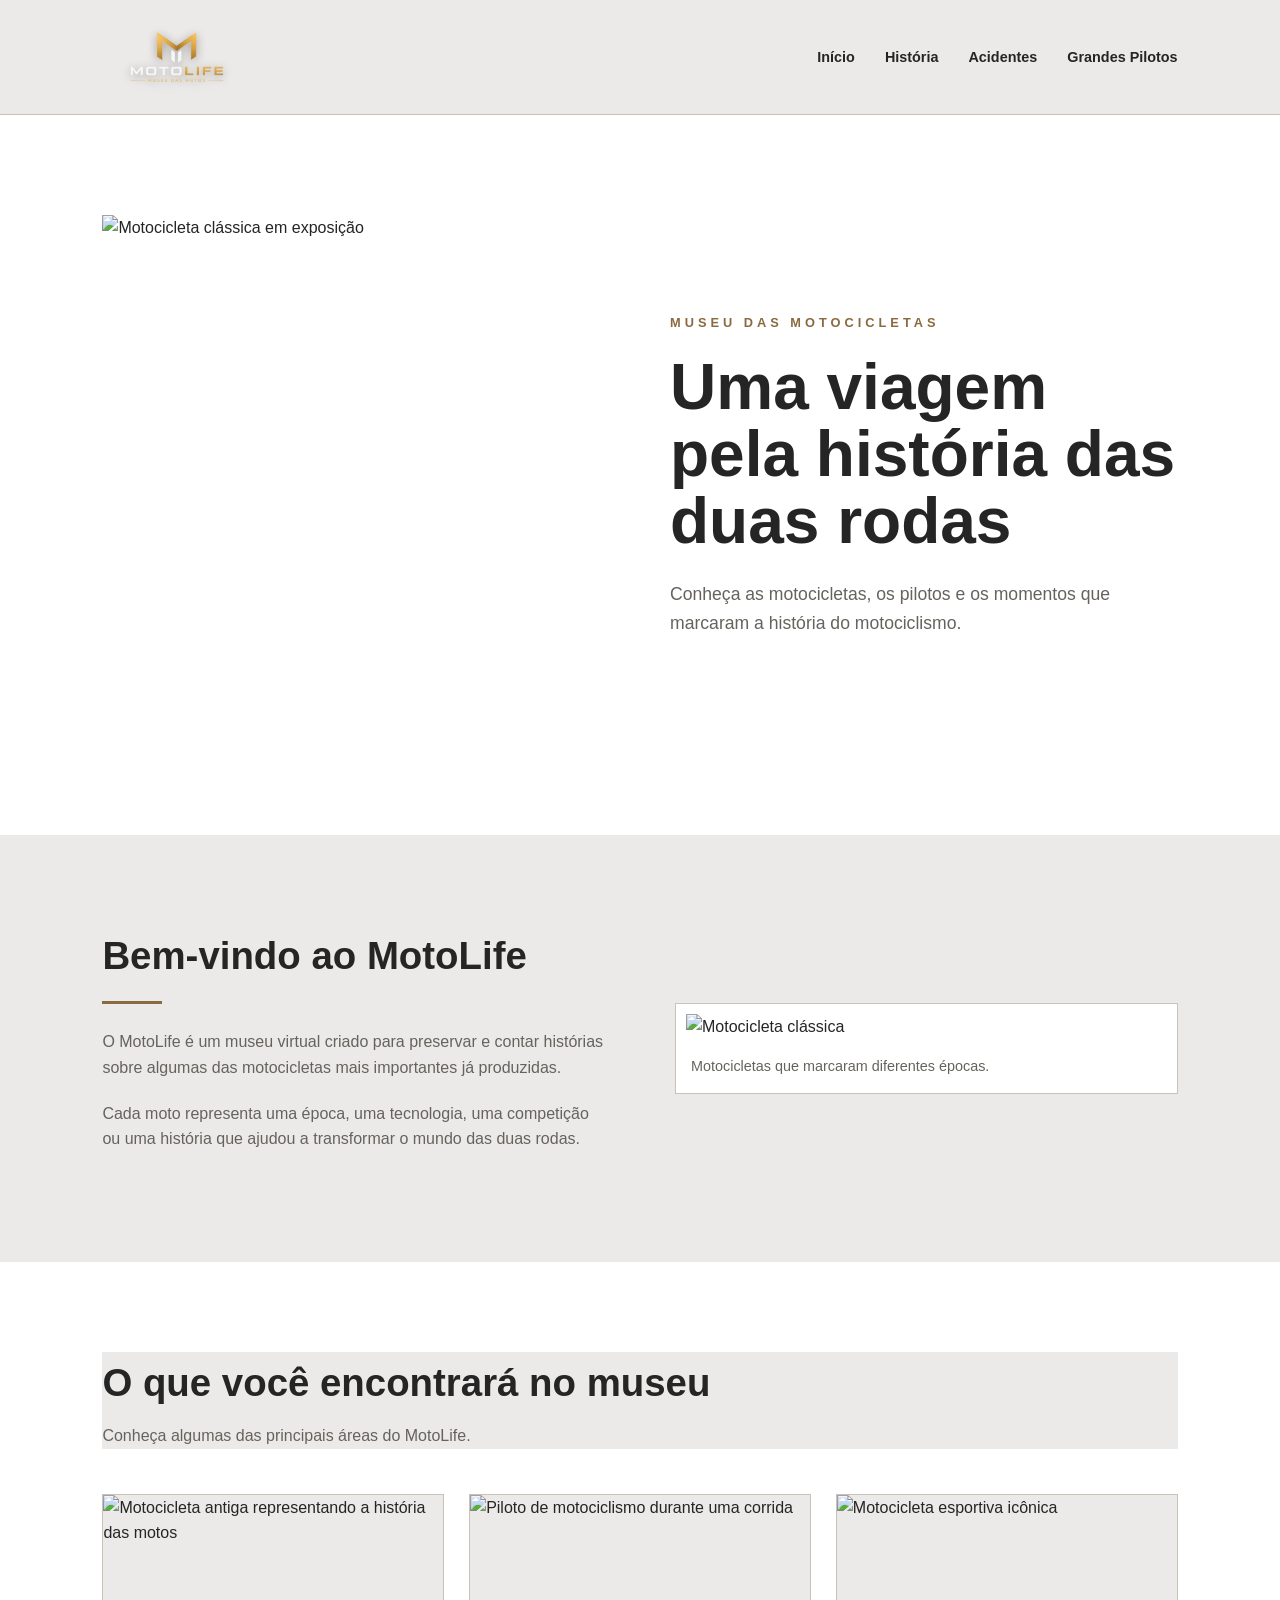
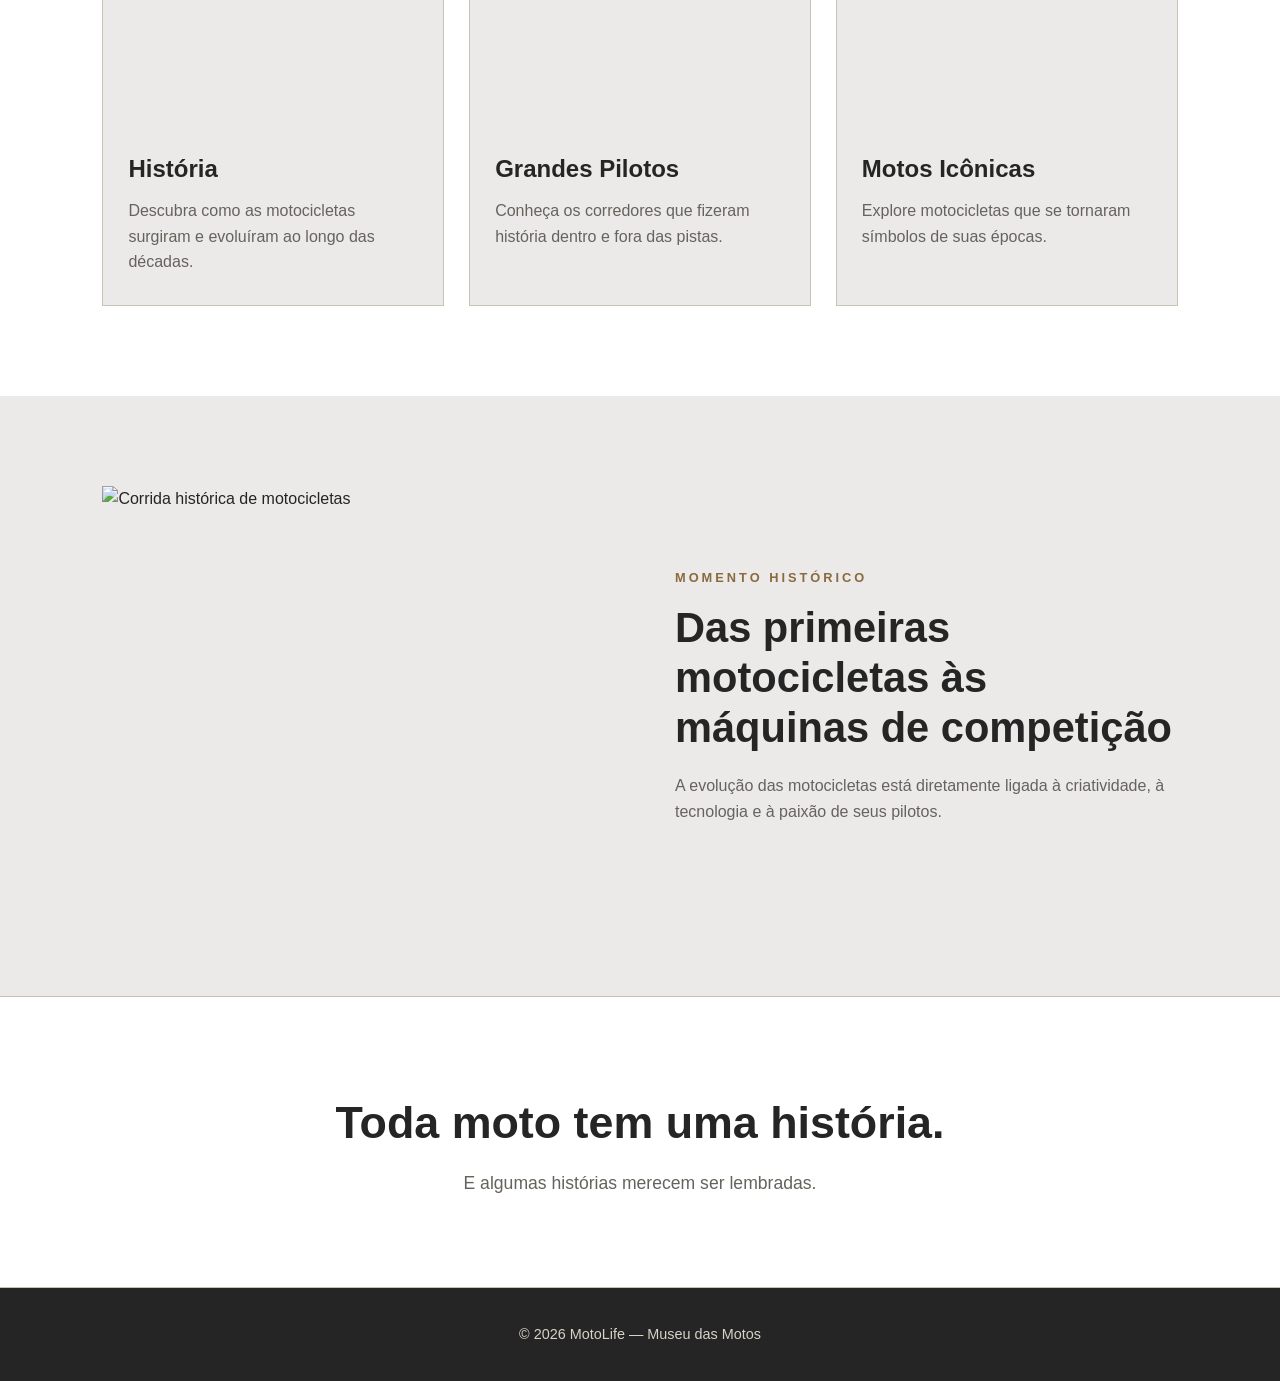
==== commit e1e83891: "add logo" ====
--- a/index.html
+++ b/index.html
@@ -19,9 +19,11 @@
   
 <header class="site-header">
   <div class="logo">
-    <h1>MotoLife</h1>
-    <p>Museu das Motos</p>
-  </div>
+    <a href="index.html" aria-label="MotoLife - Página inicial">
+        <img src="logo-motolife.png" alt="MotoLife - Museu das Motos">
+    </a>
+</div>
+
 
   <button
     class="menu-toggle"
--- a/style.css
+++ b/style.css
@@ -2031,3 +2031,35 @@
     }
 
 }
+
+.site-header .logo img {
+    display: block;
+    width: 150px;
+    max-width: 100%;
+    height: auto;
+}
+
+
+/* LOGO DO MOTOLIFE */
+
+.site-header .logo {
+    flex-shrink: 0;
+}
+
+.site-header .logo a {
+    display: block;
+}
+
+.site-header .logo img {
+    display: block;
+    width: 150px;
+    max-width: 100%;
+    height: auto;
+    filter: drop-shadow(0 2px 5px rgba(0, 0, 0, 0.35));
+    transition: filter 0.3s ease, transform 0.3s ease;
+}
+
+.site-header .logo img:hover {
+    filter: drop-shadow(0 3px 8px rgba(138, 106, 63, 0.65));
+    transform: scale(1.03);
+}
